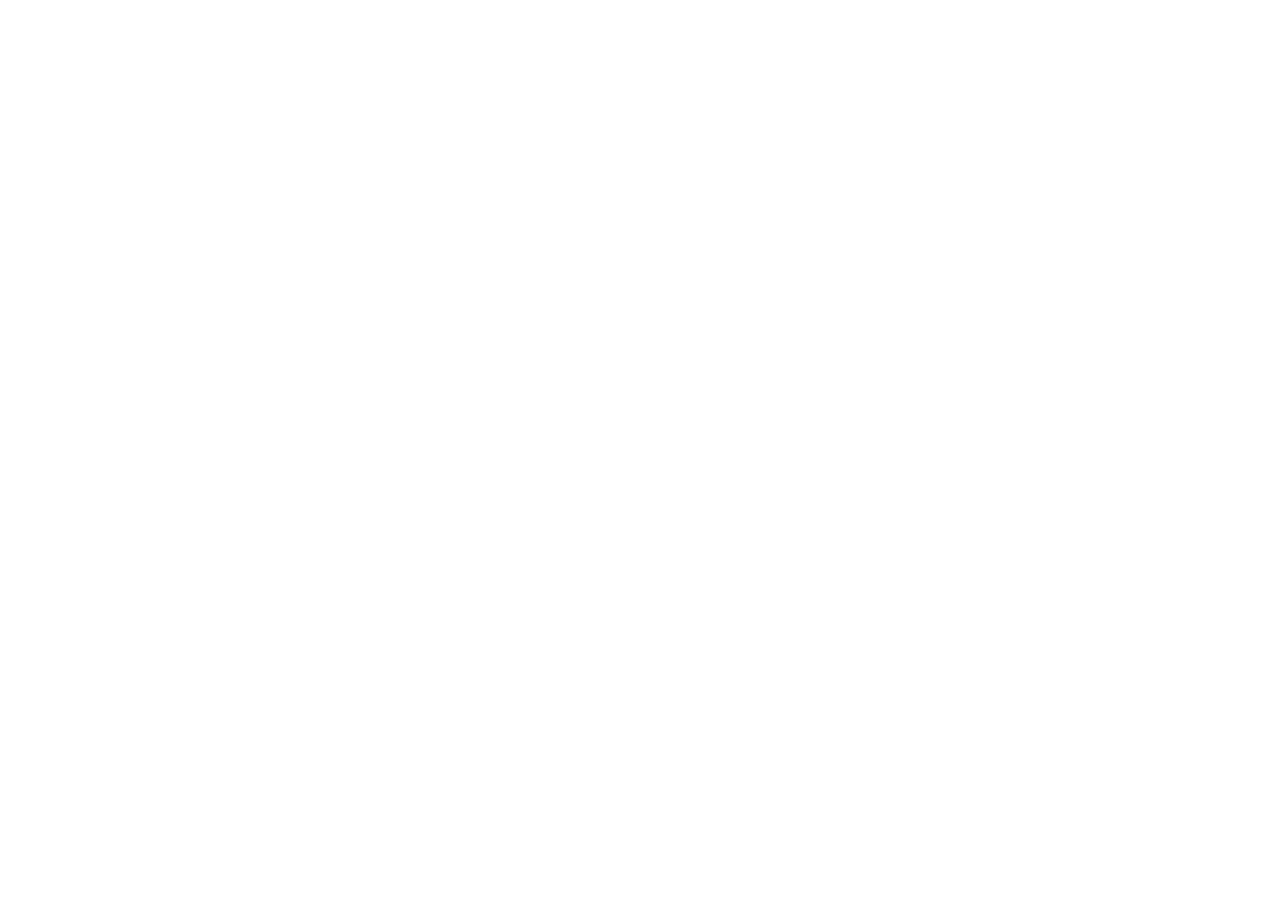
==== Halloweensida/index.html @ 8f3465c9 "Hallowesida first HTML" ====
<!DOCTYPE html>
<html lang="en">
<head>
    <meta charset="UTF-8">
    <meta name="viewport" content="width=device-width, initial-scale=1.0">
    <link rel="stylesheet" href="css/style.css">
    <title>T.F Hallowensida</title>
</head>
<body>
    <div id="countainer">
        <header></header>
        <nav></nav>
        <aside></aside>
        <section id="upper">
            <article></article>
            <figure><img src="" alt=""></figure>
        </section>
        <section id="middel">
            <article></article>
        </section>
        <section id="lower">
            <article id="uppA"></article>
            <article id="downA"></article>
        </section>
        <footer></footer>
    </div>
</body>
</html>
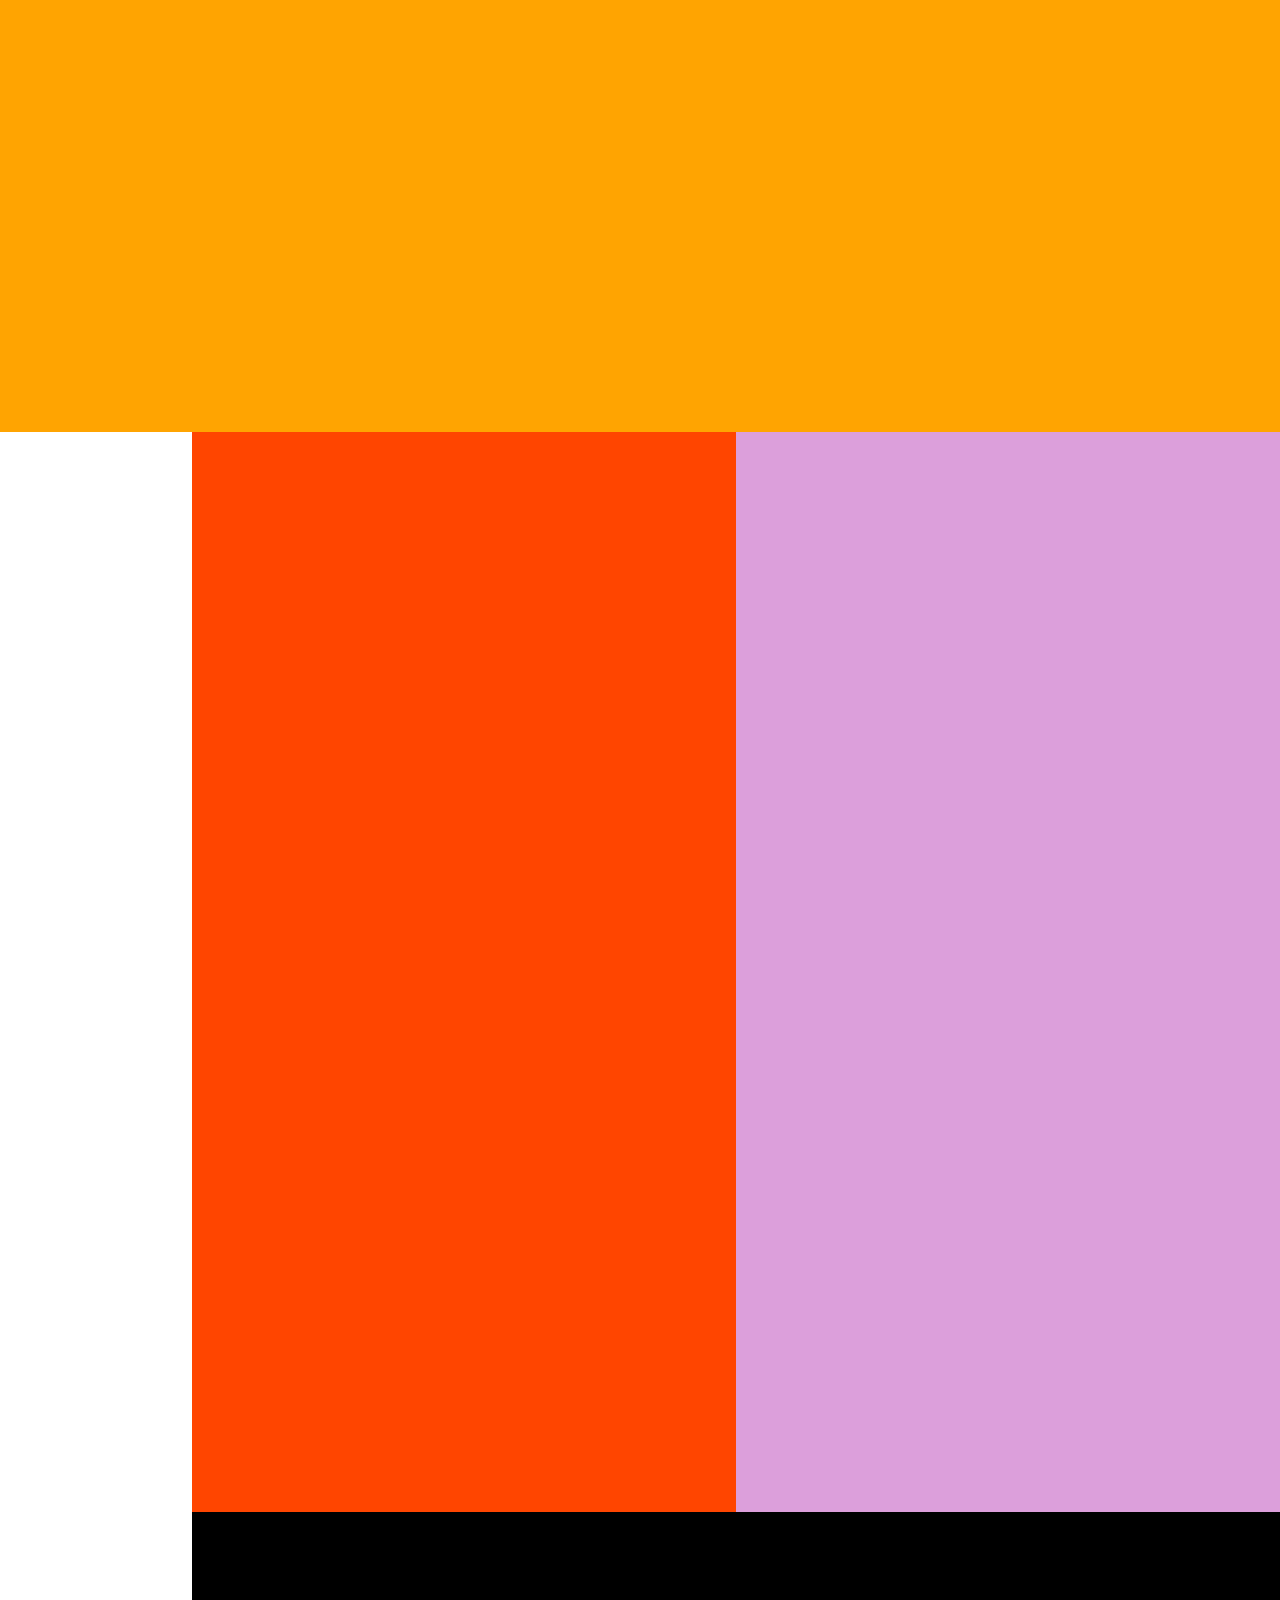
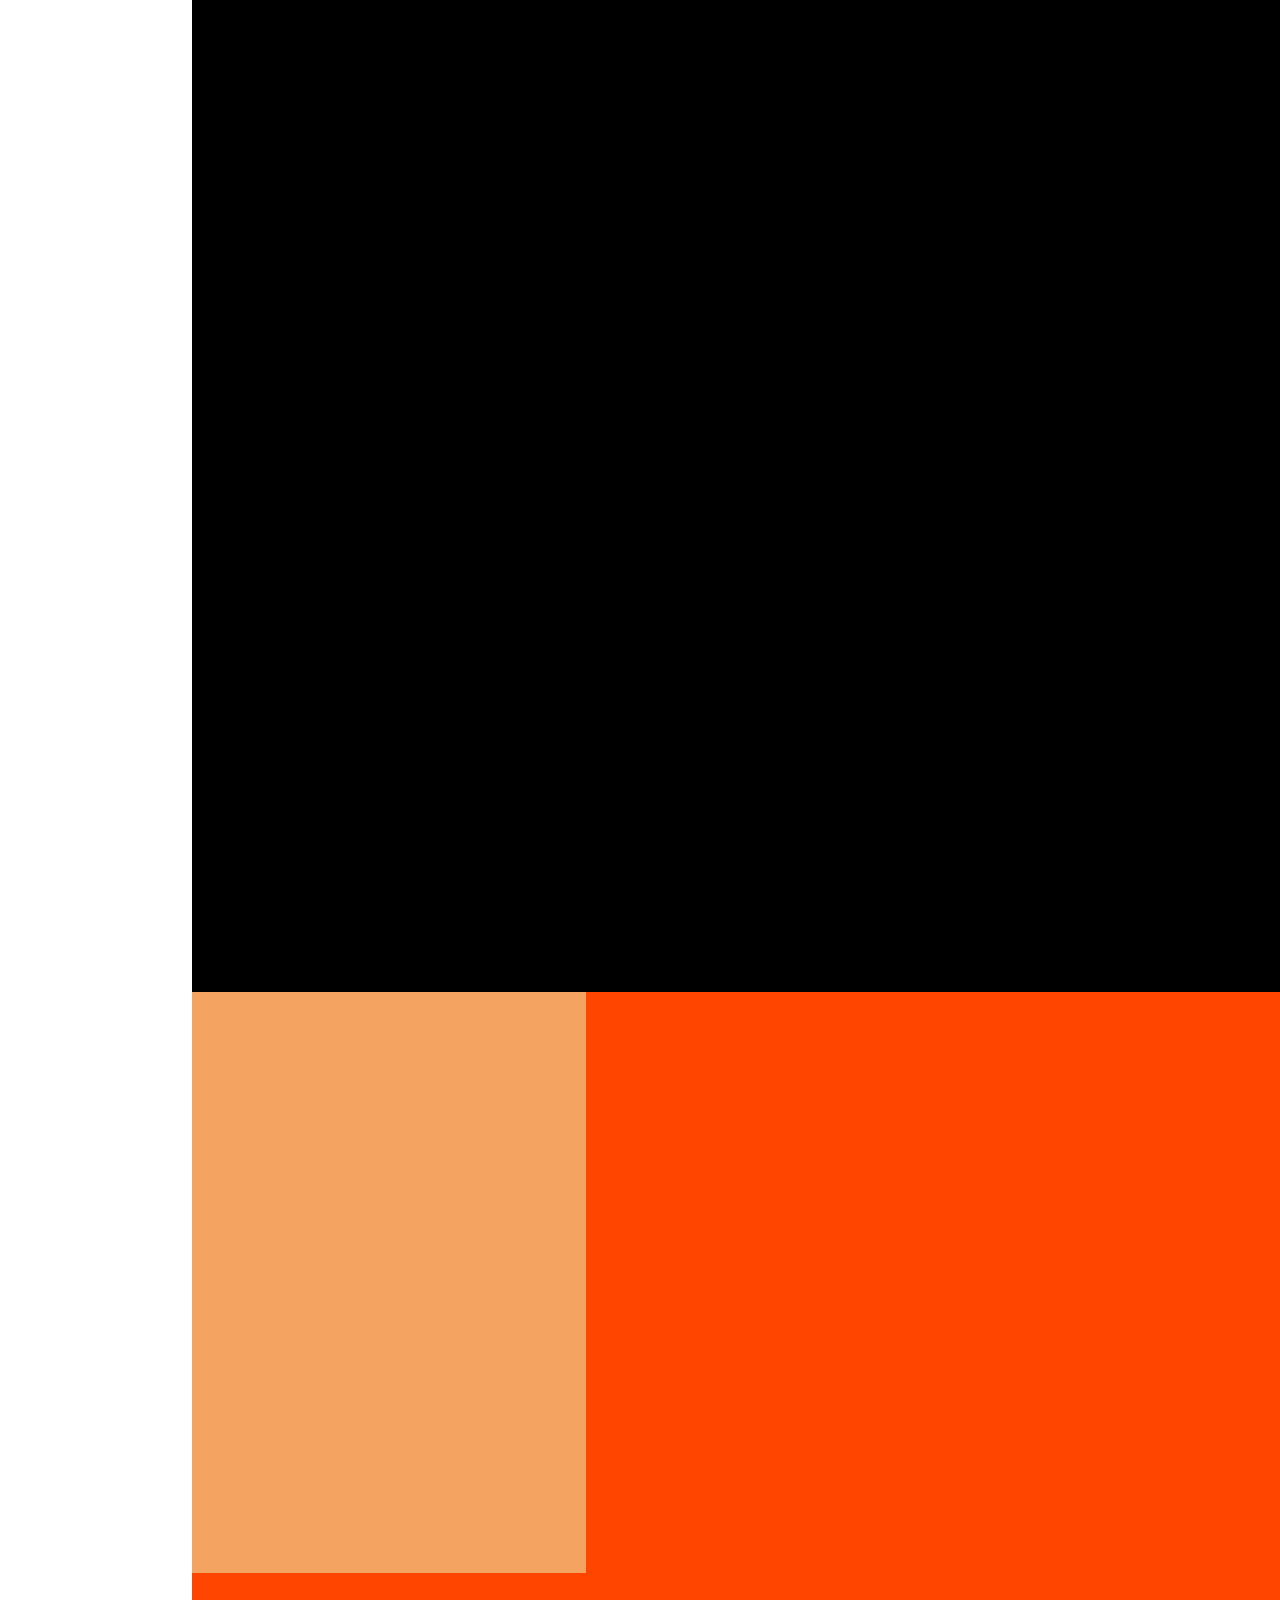
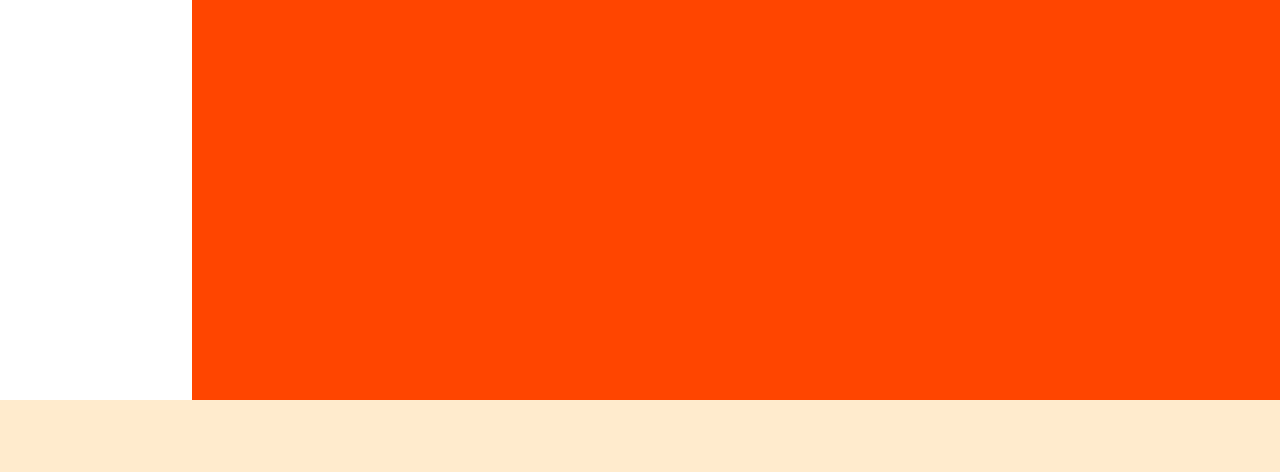
==== commit dcf463dd: "first layaout" ====
--- a/Halloweensida/index.html
+++ b/Halloweensida/index.html
@@ -9,17 +9,24 @@
 <body>
     <div id="countainer">
         <header></header>
-        <nav></nav>
+        <nav>
+            <a href=""></a>
+            <a href=""></a>
+            <a href=""></a>
+        </nav>
         <aside></aside>
         <section id="upper">
-            <article></article>
+            <article id="left"></article>   <!-- added id -->
             <figure><img src="" alt=""></figure>
         </section>
         <section id="middel">
-            <article></article>
+            <article id="big"></article>   <!-- added id -->
         </section>
         <section id="lower">
             <article id="uppA"></article>
+            <section id="vid">
+                <video src=""></video>
+            </section>
             <article id="downA"></article>
         </section>
         <footer></footer>
--- a/Halloweensida/css/style.css
+++ b/Halloweensida/css/style.css
@@ -0,0 +1,80 @@
+*{
+    margin: 0;
+}
+
+#countainer{
+    height: 400vh;
+    display: grid;
+    grid-template-rows: 10% 2% 30% 30% 28% 2%;
+    grid-template-columns: 15% repeat(4, 1fr);
+    grid-template-areas:
+    'he he he he he'
+    'na na na na na'
+    'as s1 s1 s1 s1'
+    'as s2 s2 s2 s2'
+    'as s3 s3 s3 s3'
+    'fo fo fo fo fo'
+    ;
+}
+aside{
+    grid-area: as;
+}
+header{
+    grid-area: he;
+    background-color: orange;
+}
+nav{
+    grid-area: na;
+    background-color: orange;
+}
+section#upper{
+    grid-area: s1;
+    background-color: orangered;
+    display: grid;
+    grid-template-areas: 
+    'arl fig'
+    ;
+}
+    article#left{
+        grid-area: arl;
+    }
+    figure{
+        background-color: plum;
+        grid-area: fig;
+    }
+
+section#middel{
+    grid-area: s2;
+    background-color: black;
+    display: grid;
+    grid-template-areas: 'a';
+}
+    article#big{
+        grid-area: a;
+    }
+
+section#lower{
+    grid-area: s3;
+    background-color: orangered;
+    display: grid;
+    grid-template-areas: 
+    'au sv'
+    'ad ad'
+    ;
+}
+    article#uppA{
+        grid-area: au;
+        background-color: sandybrown;
+    }
+    article#downA{
+        grid-area: ad;
+    }
+    section#vid{
+        grid-area: sv;
+        ;
+    }
+
+footer{
+    grid-area: fo;
+    background-color: blanchedalmond;
+}
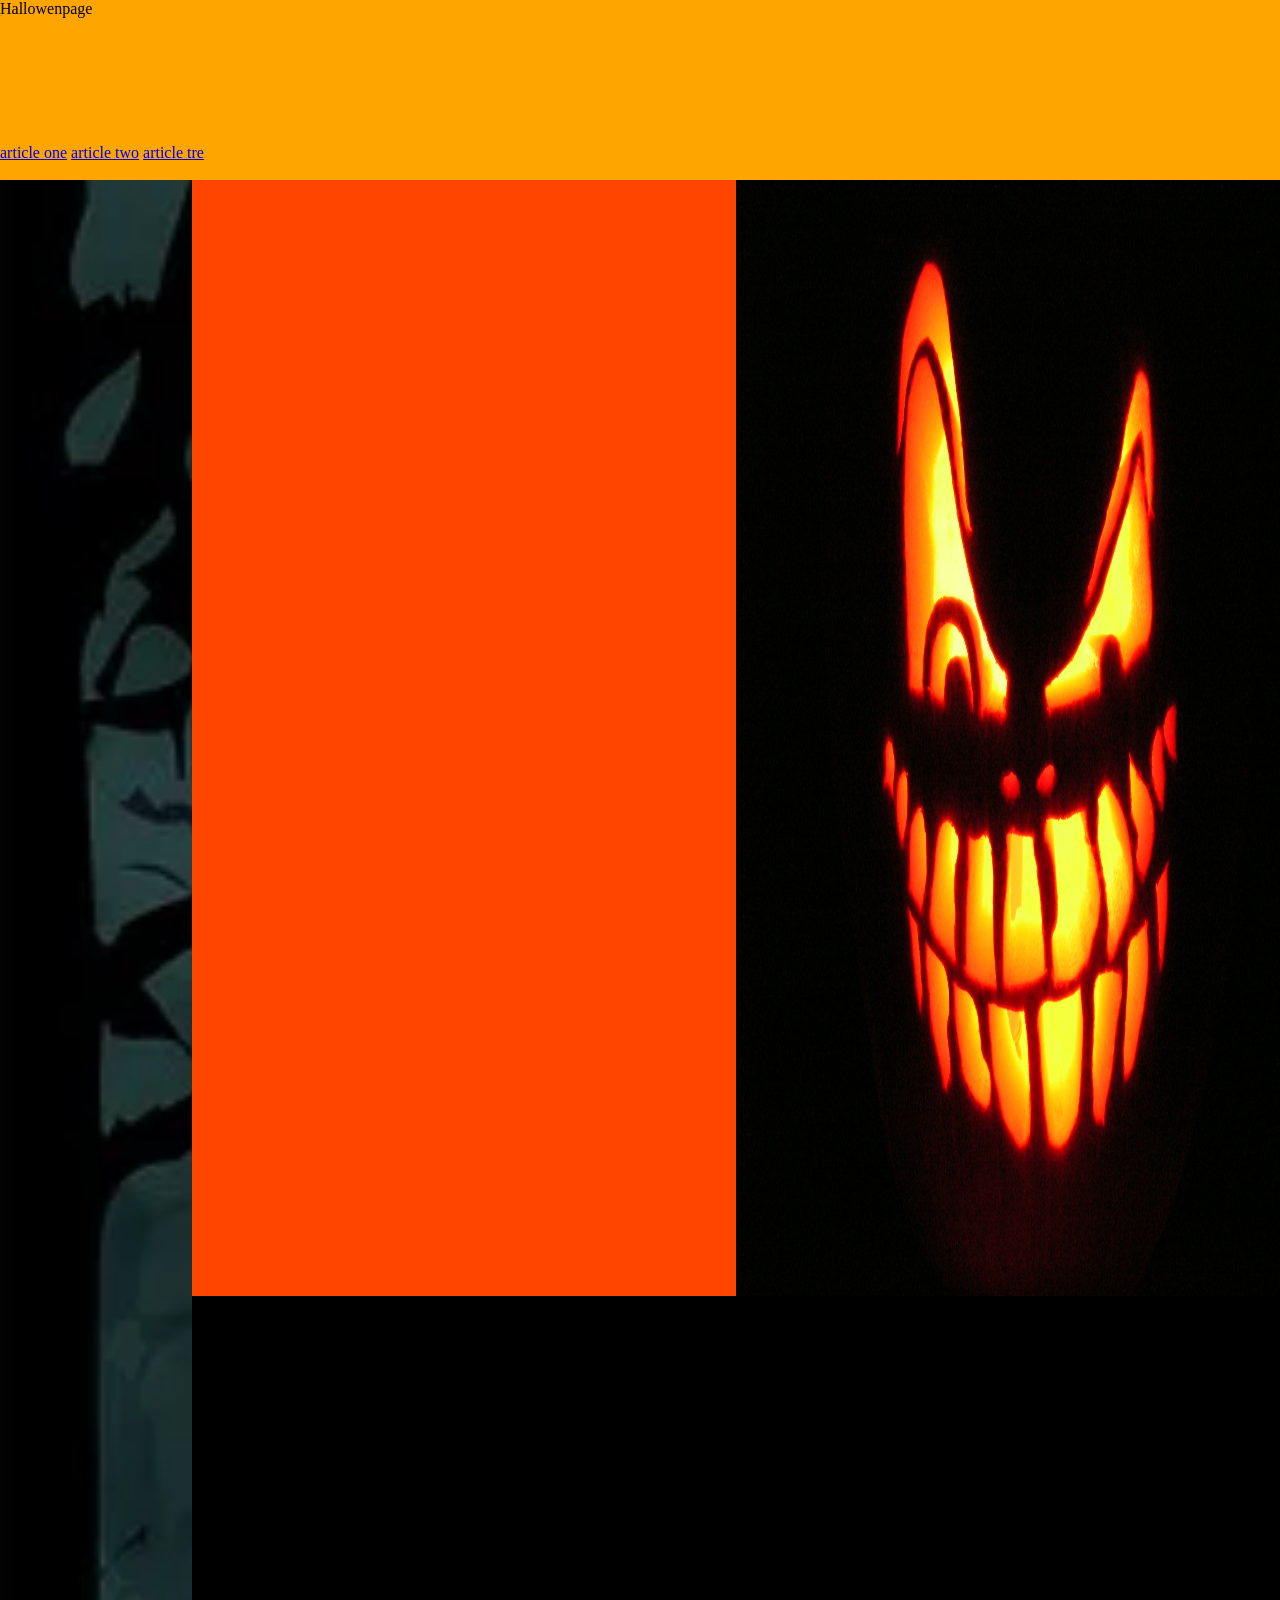
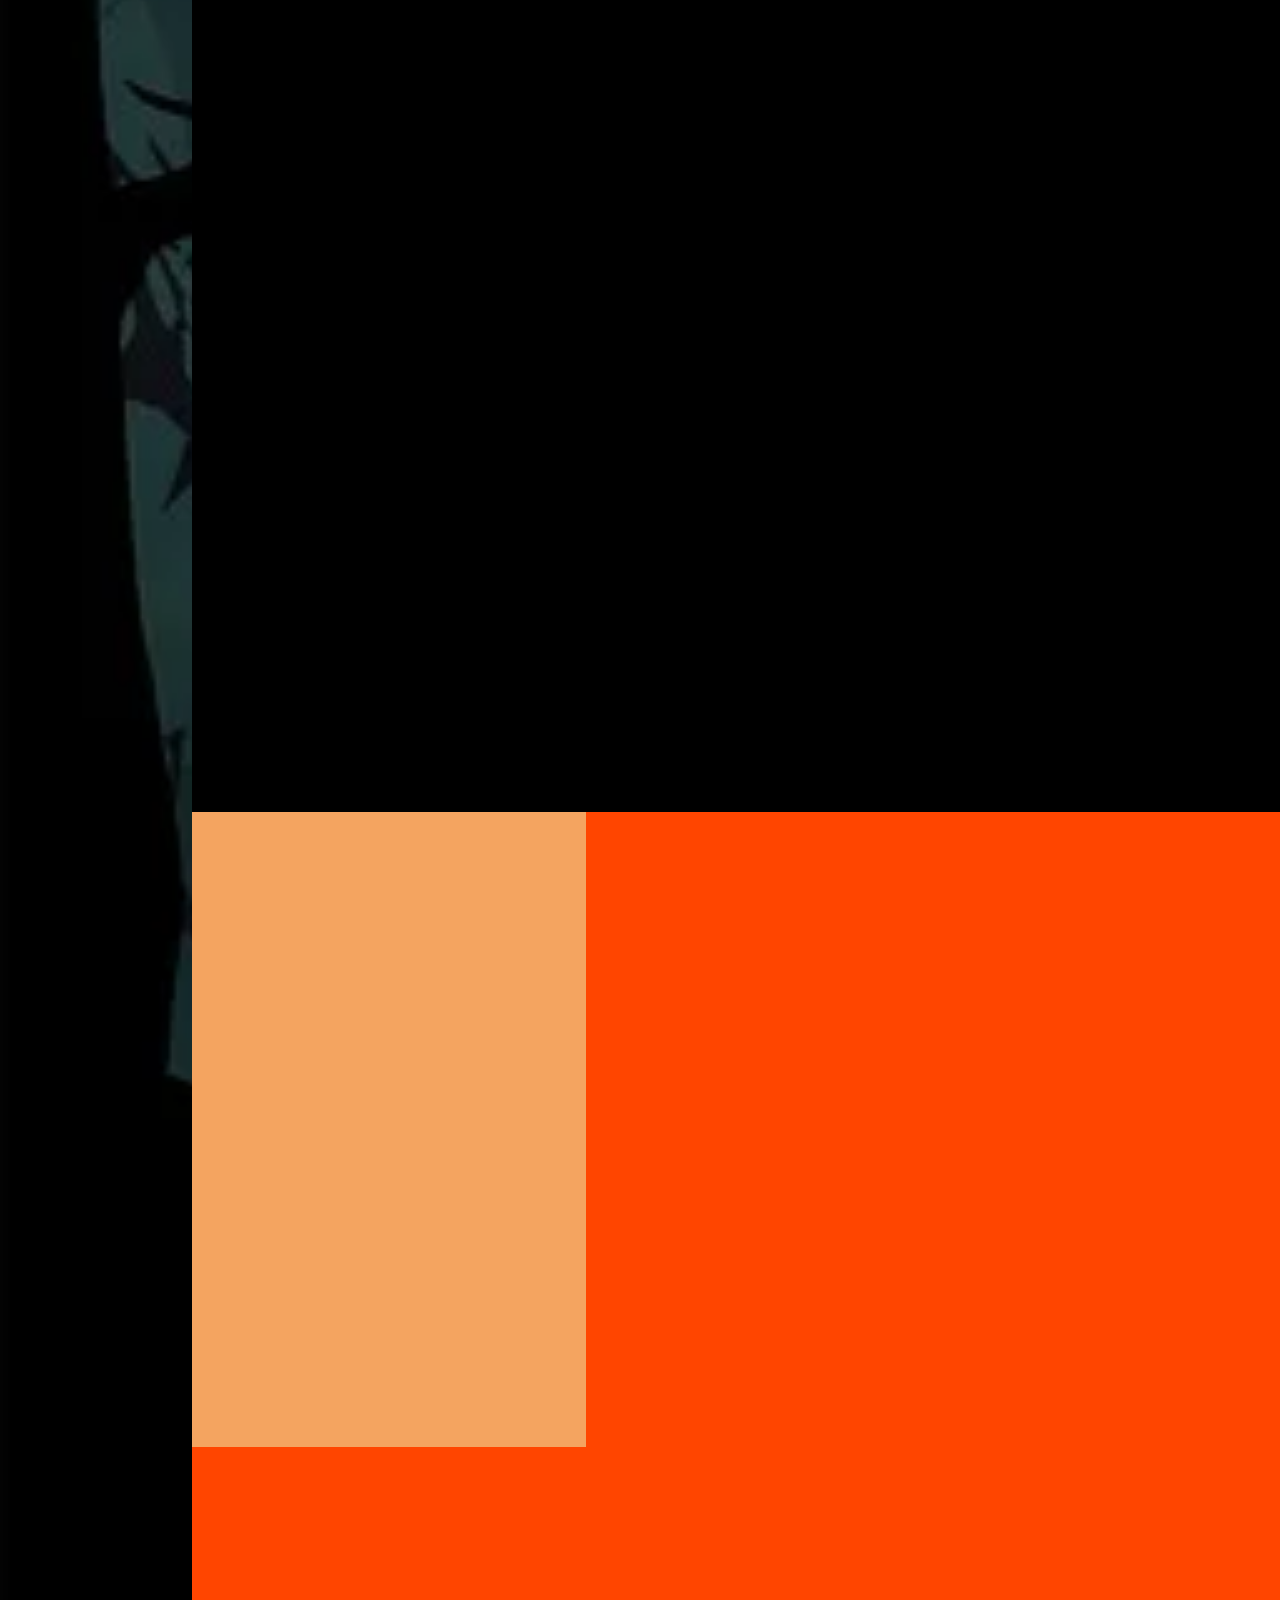
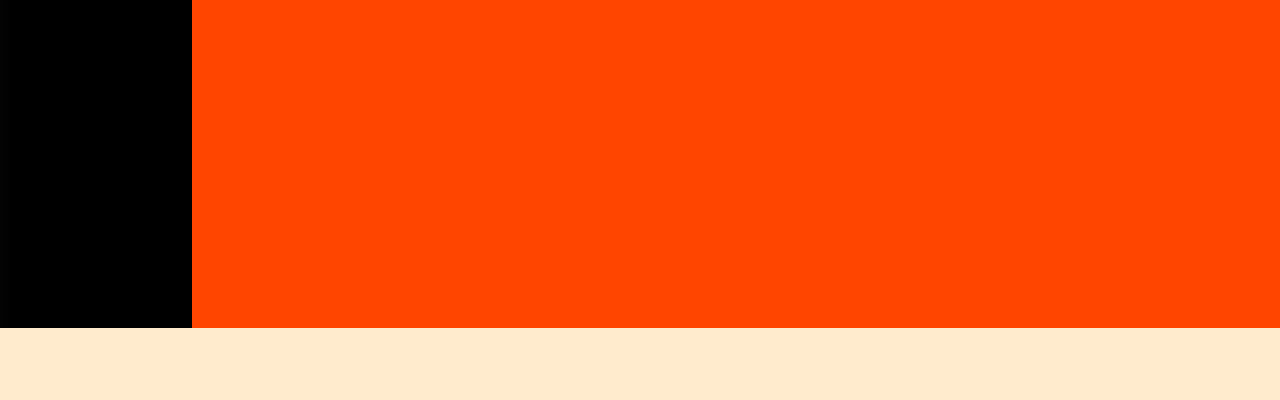
==== commit 99aed0eb: "addded imgs" ====
--- a/Halloweensida/index.html
+++ b/Halloweensida/index.html
@@ -8,16 +8,16 @@
 </head>
 <body>
     <div id="countainer">
-        <header></header>
+        <header>Hallowenpage</header>
         <nav>
-            <a href=""></a>
-            <a href=""></a>
-            <a href=""></a>
+            <a href="#upper">article one</a>
+            <a href="#middel">article two</a>
+            <a href="#lower">article tre</a>
         </nav>
         <aside></aside>
         <section id="upper">
             <article id="left"></article>   <!-- added id -->
-            <figure><img src="" alt=""></figure>
+            <div id="img" ><img src="img/pumpa.jpg" alt="pumpa"></div>
         </section>
         <section id="middel">
             <article id="big"></article>   <!-- added id -->
--- a/Halloweensida/css/style.css
+++ b/Halloweensida/css/style.css
@@ -3,9 +3,11 @@
 }
 
 #countainer{
+    background-image: url(../img/spookynight.png);
+    background-size: cover;
     height: 400vh;
     display: grid;
-    grid-template-rows: 10% 2% 30% 30% 28% 2%;
+    grid-template-rows: 4% 1% 31% 31% 31% 2%;
     grid-template-columns: 15% repeat(4, 1fr);
     grid-template-areas:
     'he he he he he'
@@ -29,6 +31,7 @@
 }
 section#upper{
     grid-area: s1;
+    grid-template-columns: 50% 50%;
     background-color: orangered;
     display: grid;
     grid-template-areas: 
@@ -38,7 +41,7 @@
     article#left{
         grid-area: arl;
     }
-    figure{
+    #img{
         background-color: plum;
         grid-area: fig;
     }
@@ -77,4 +80,9 @@
 footer{
     grid-area: fo;
     background-color: blanchedalmond;
+}
+
+img{
+    width: 100%;
+    height: 100%;
 }
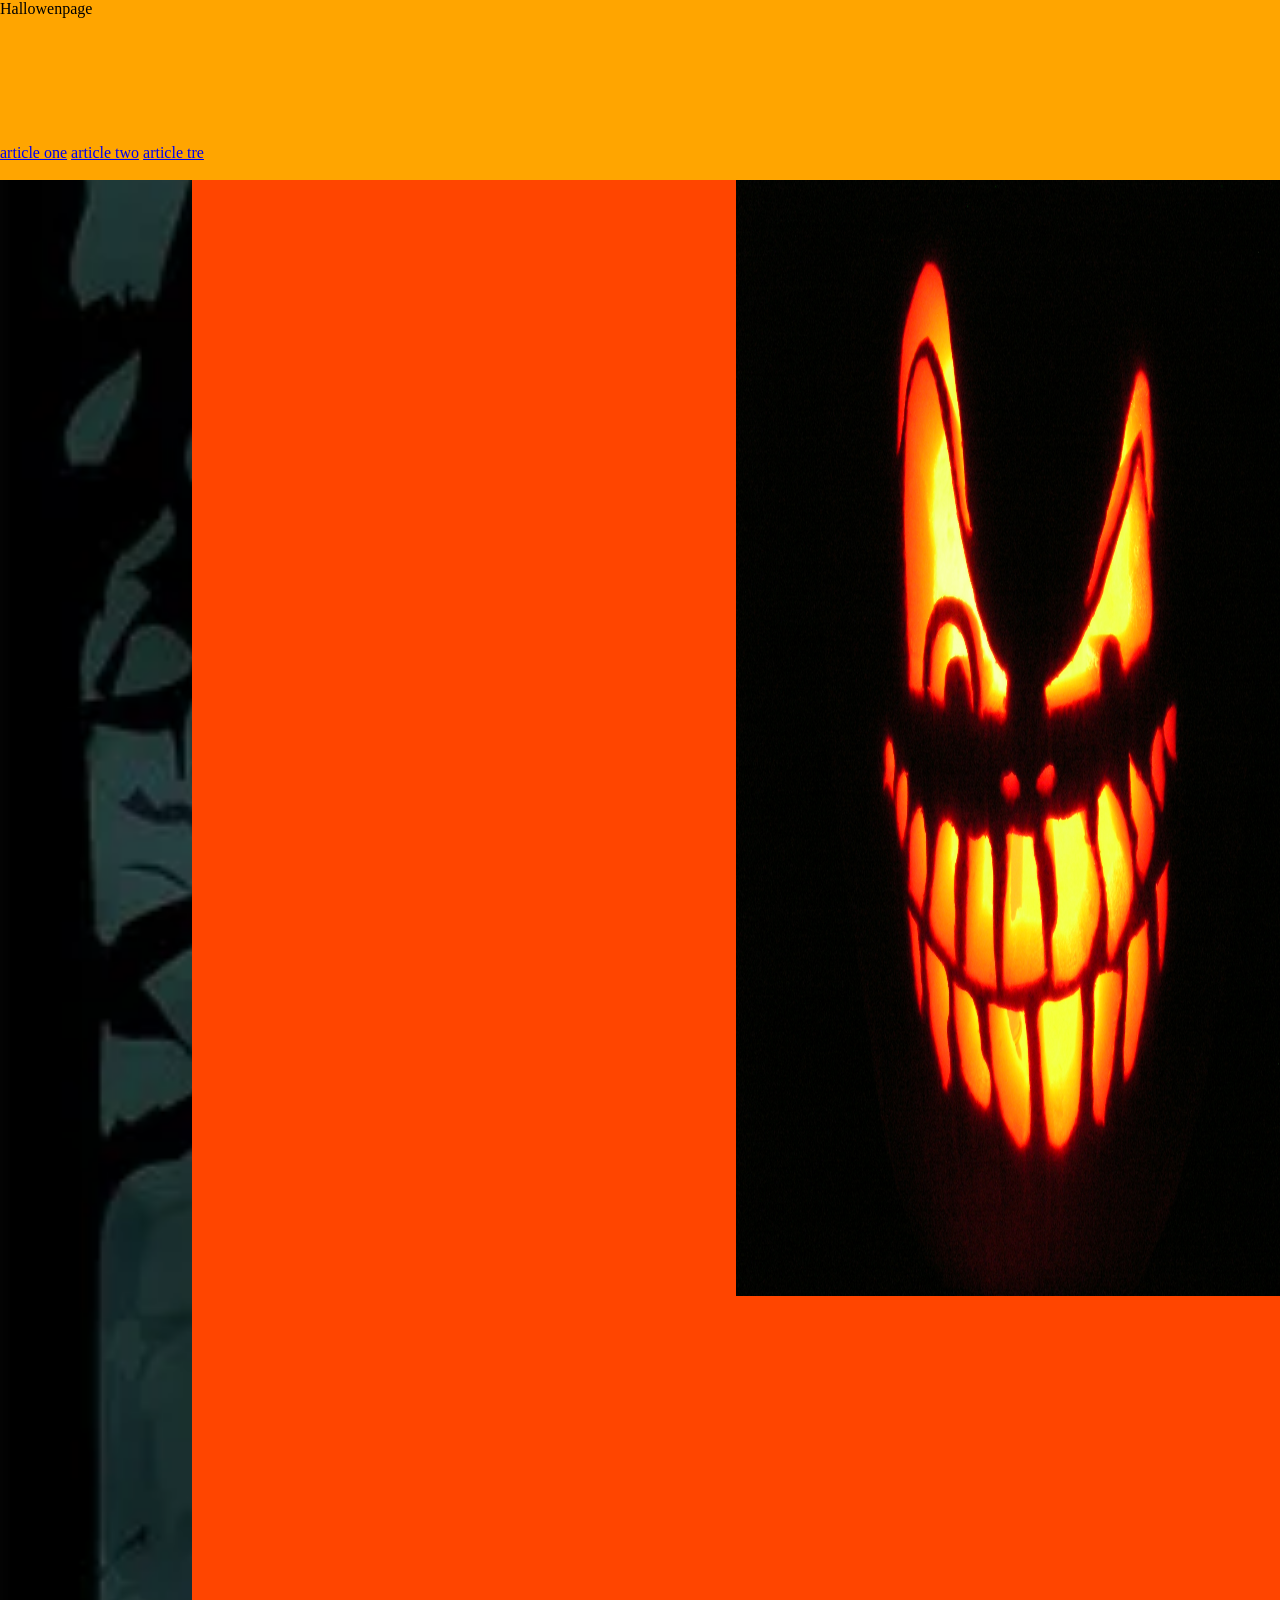
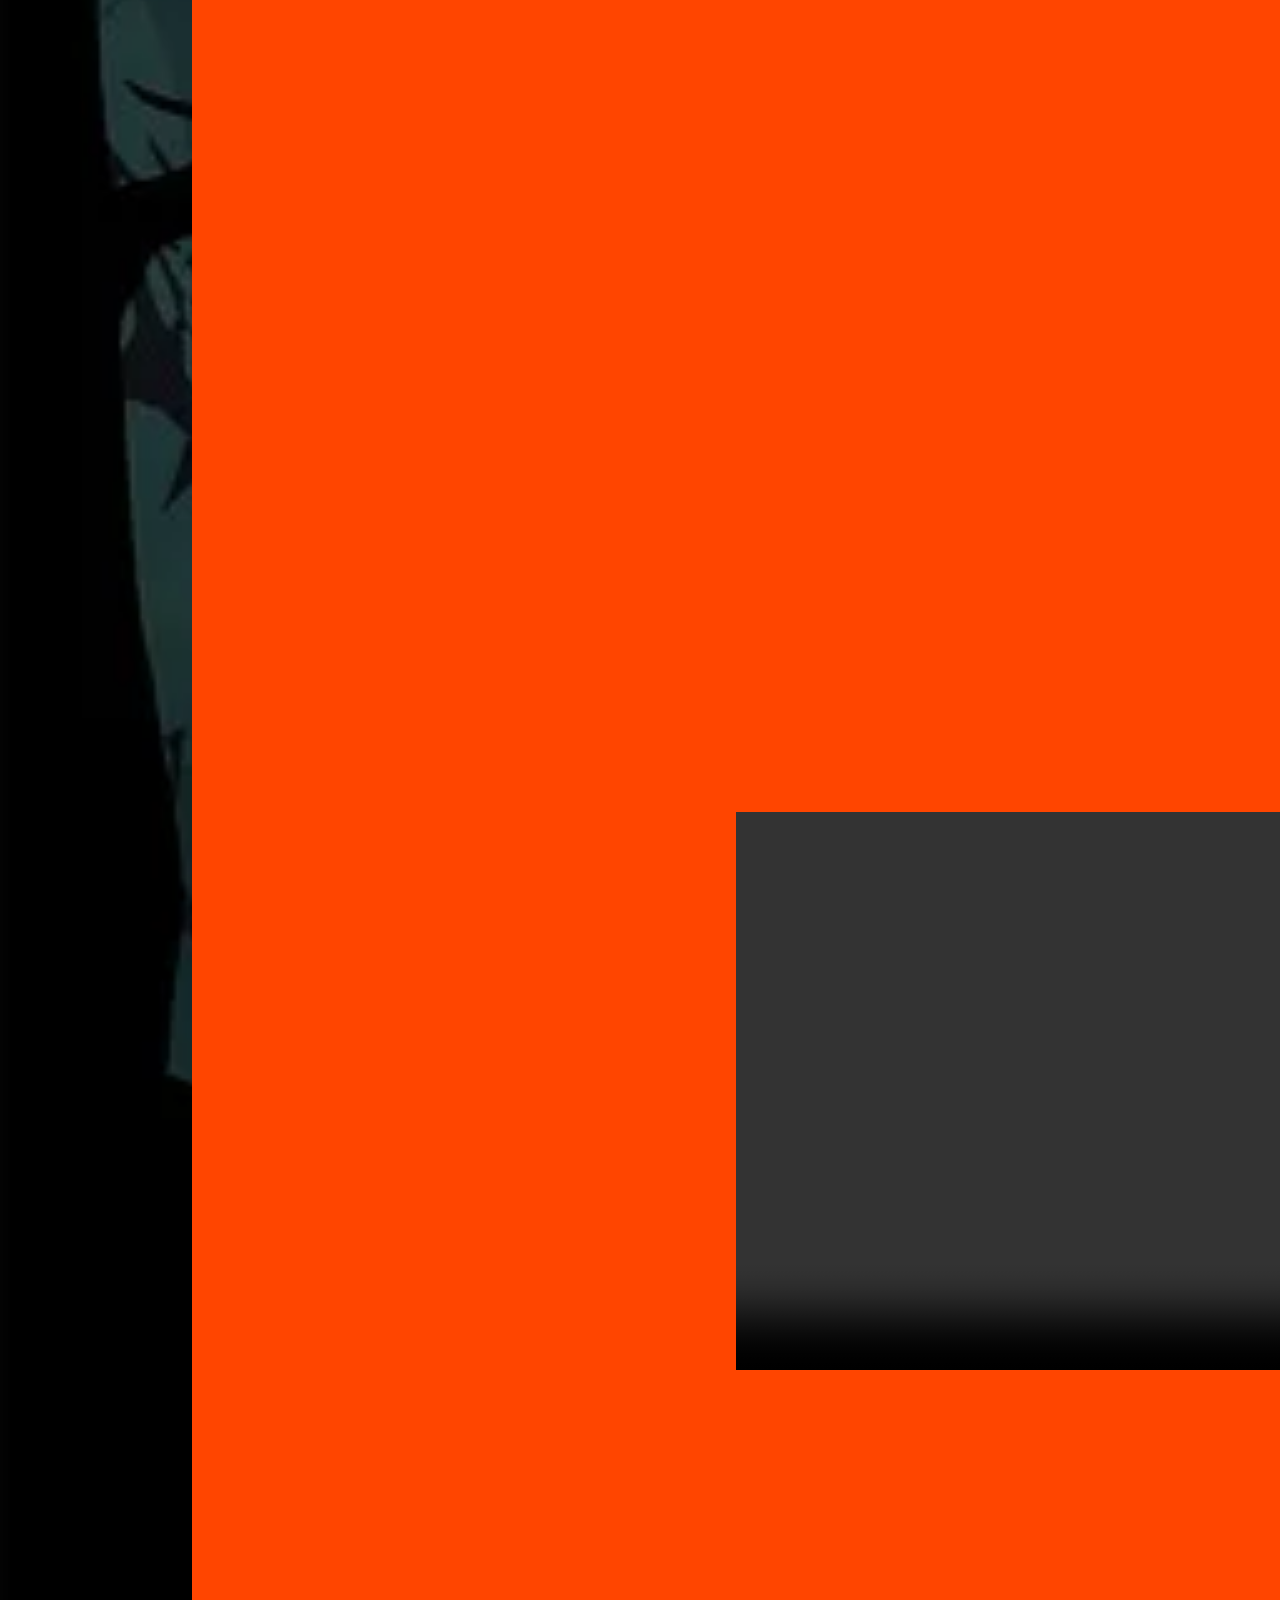
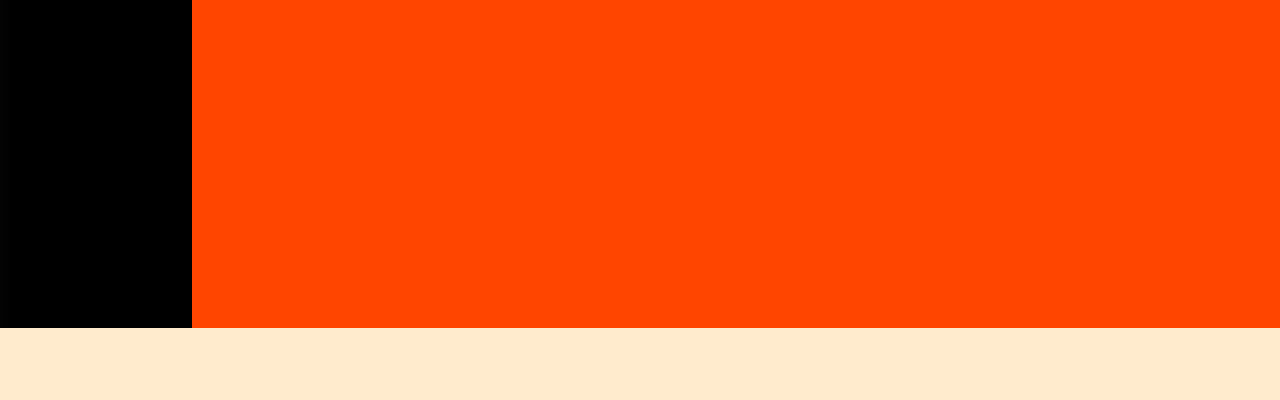
==== commit c43bf1cb: "added vid" ====
--- a/Halloweensida/index.html
+++ b/Halloweensida/index.html
@@ -25,7 +25,7 @@
         <section id="lower">
             <article id="uppA"></article>
             <section id="vid">
-                <video src=""></video>
+                <video src="vid/AronChupa Rave In The Grave Video.mp4" controls="on"  loop="on"></video>
             </section>
             <article id="downA"></article>
         </section>
--- a/Halloweensida/css/style.css
+++ b/Halloweensida/css/style.css
@@ -42,13 +42,12 @@
         grid-area: arl;
     }
     #img{
-        background-color: plum;
         grid-area: fig;
     }
 
 section#middel{
     grid-area: s2;
-    background-color: black;
+    background-color: orangered;
     display: grid;
     grid-template-areas: 'a';
 }
@@ -60,21 +59,28 @@
     grid-area: s3;
     background-color: orangered;
     display: grid;
+    grid-template-columns: 50% 50%;
+    grid-template-rows: 50% 50%;
     grid-template-areas: 
     'au sv'
     'ad ad'
     ;
+    
 }
     article#uppA{
         grid-area: au;
-        background-color: sandybrown;
     }
     article#downA{
         grid-area: ad;
     }
     section#vid{
         grid-area: sv;
-        ;
+        background-color: black;
+
+    }
+    video{
+        height: 100%;
+        width: 100%;
     }
 
 footer{
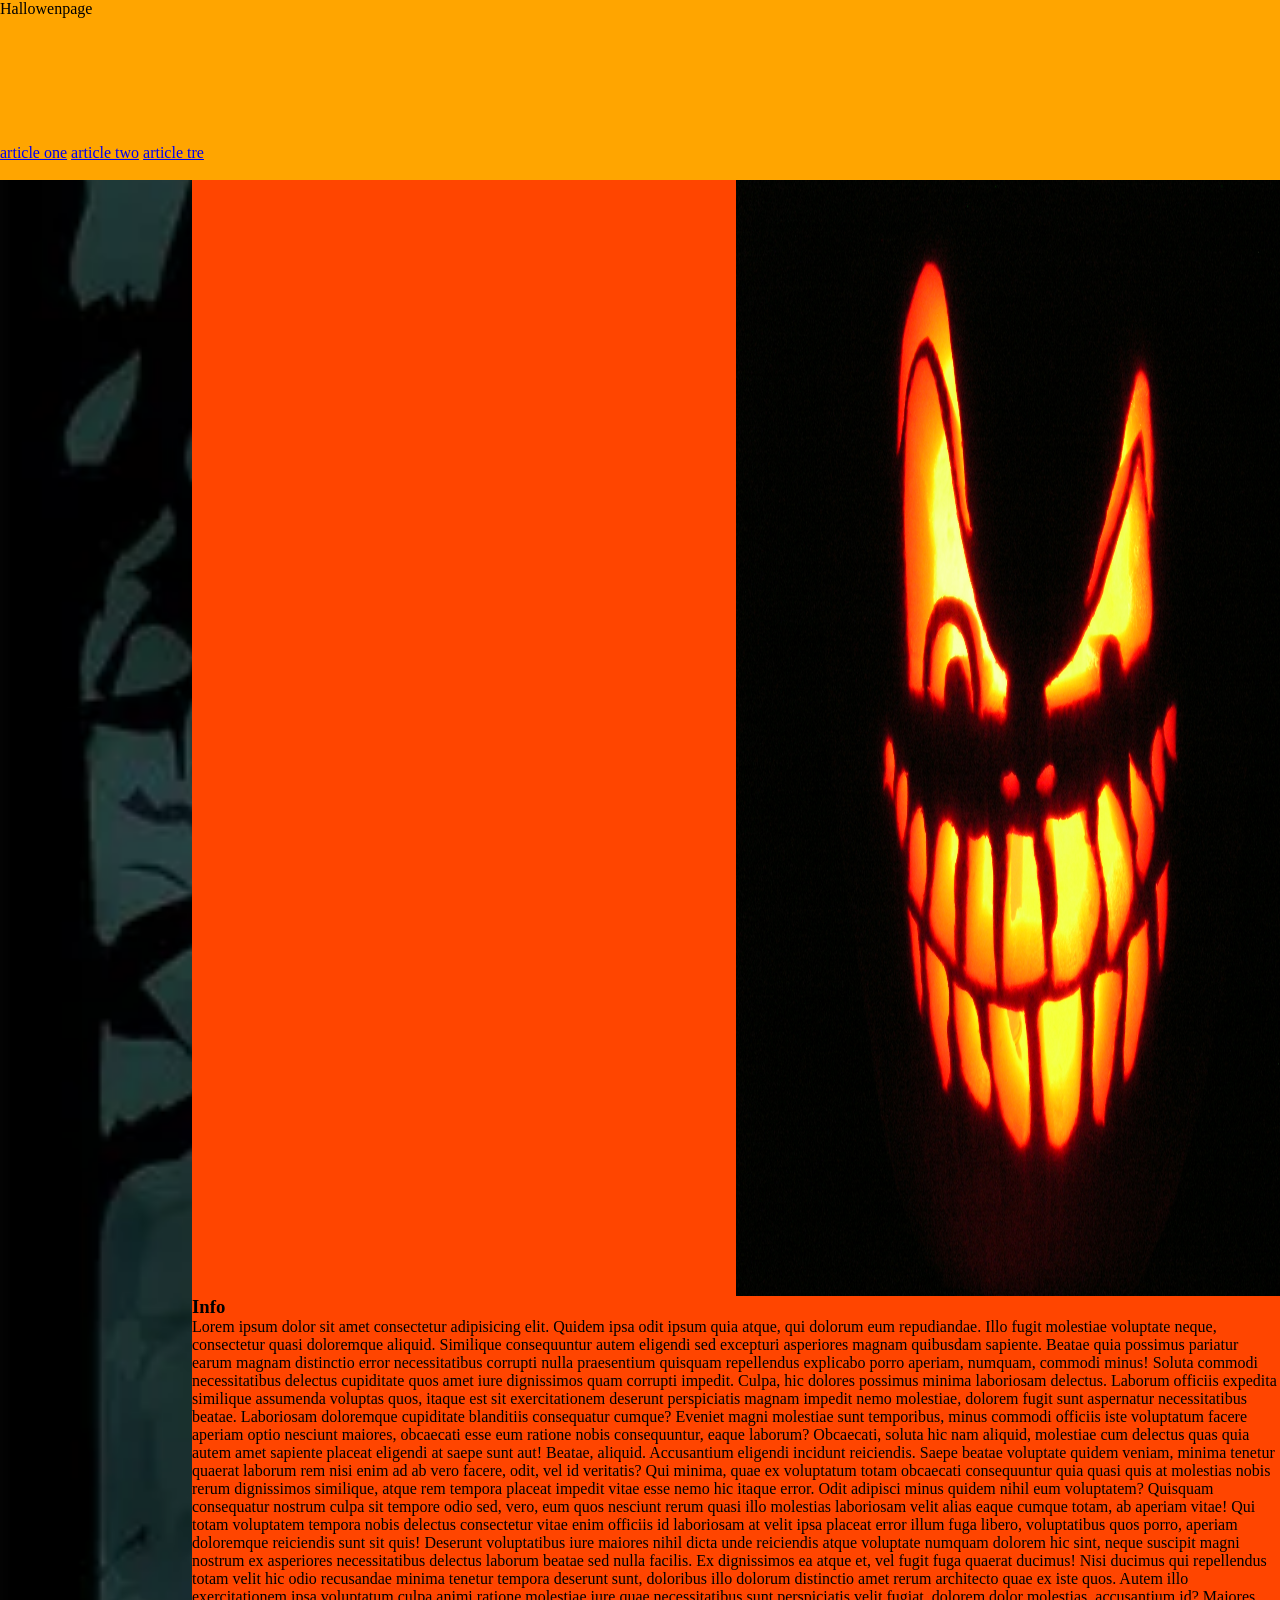
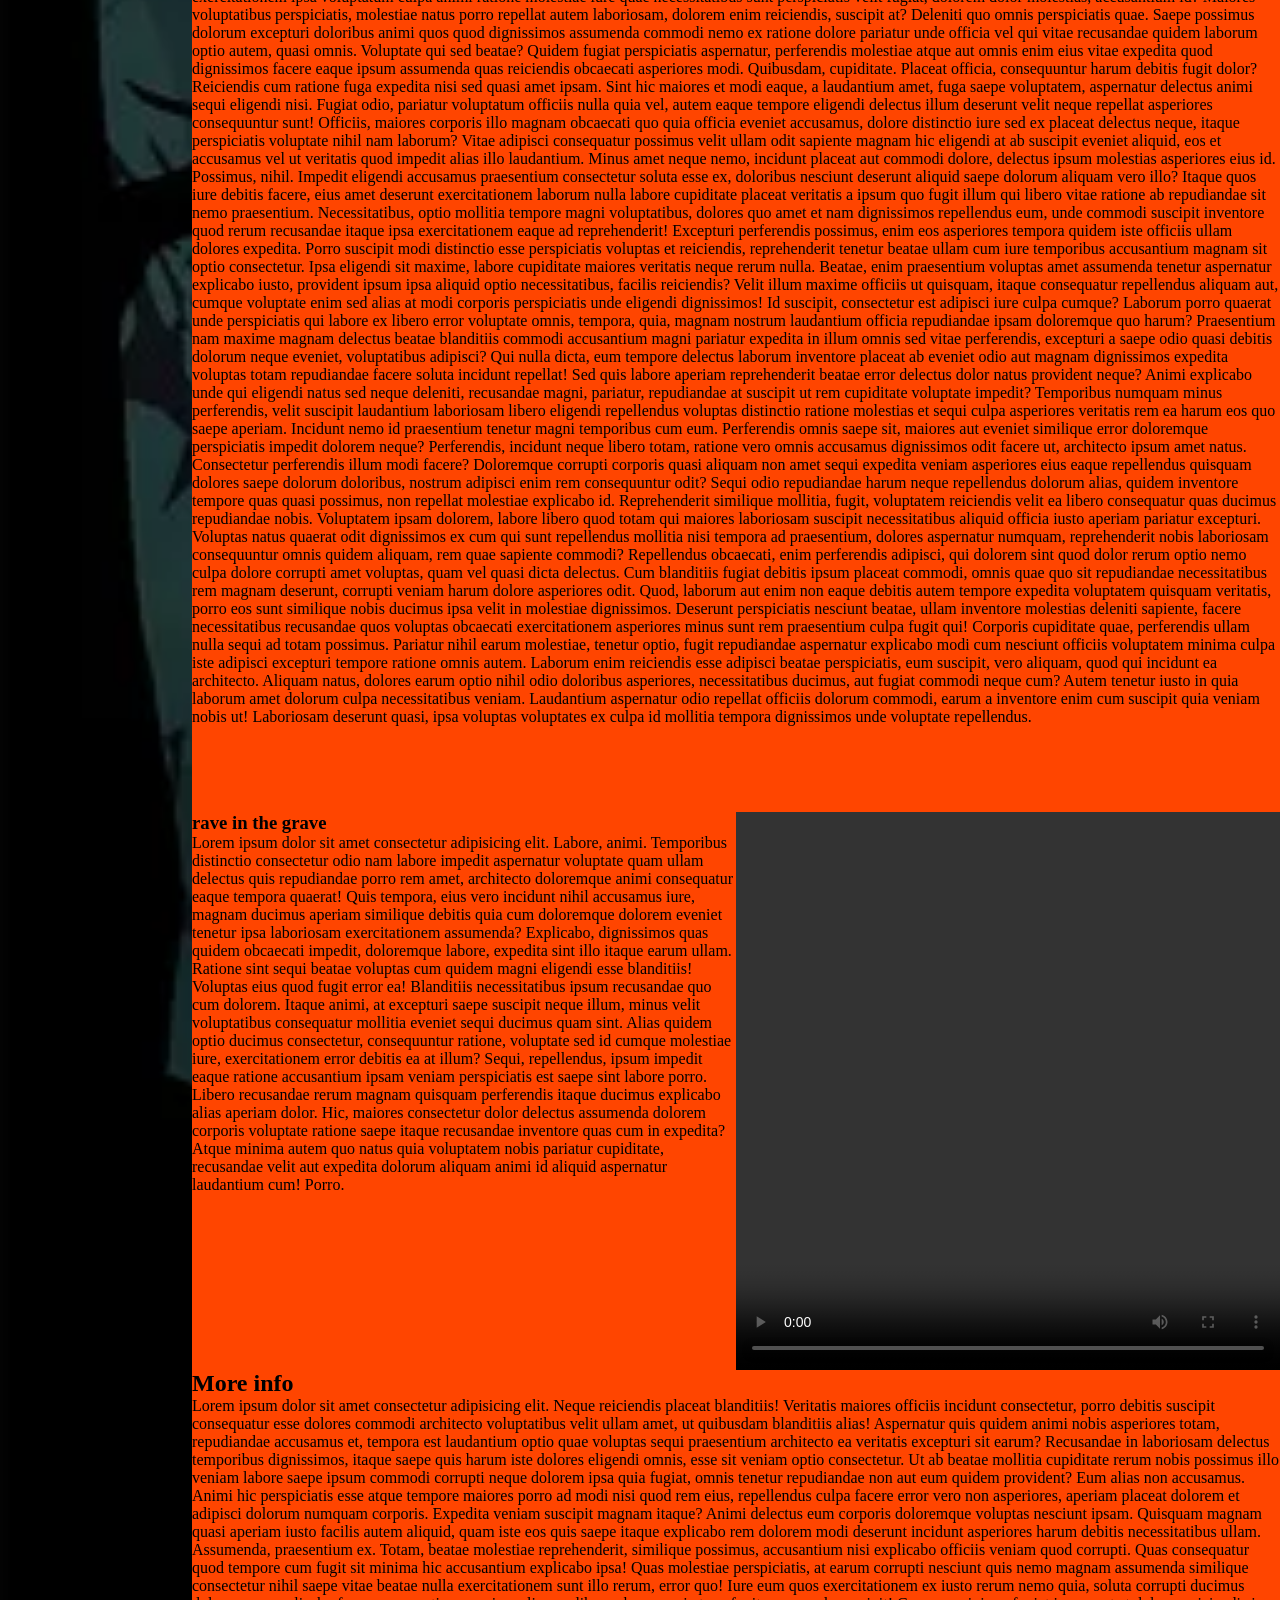
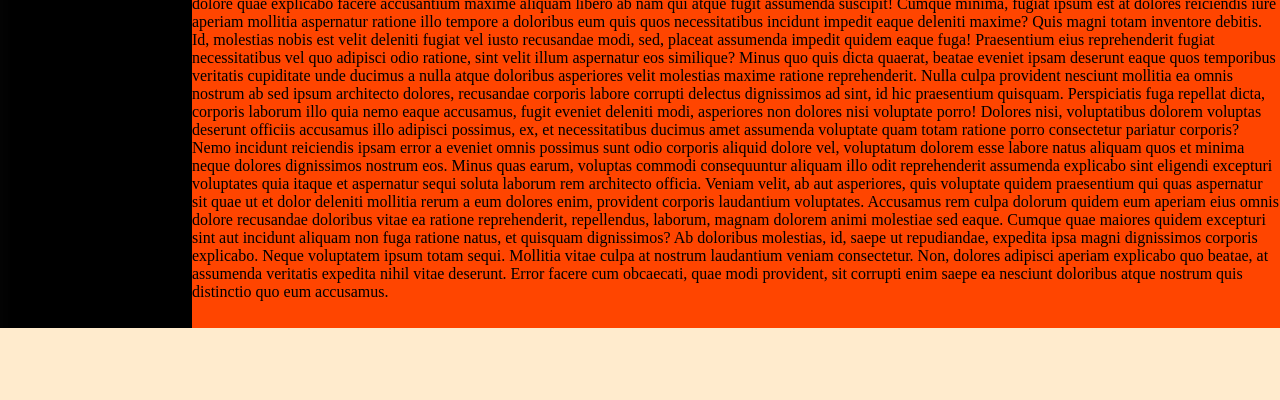
==== commit fa5882e5: "added lorem" ====
--- a/Halloweensida/index.html
+++ b/Halloweensida/index.html
@@ -20,14 +20,16 @@
             <div id="img" ><img src="img/pumpa.jpg" alt="pumpa"></div>
         </section>
         <section id="middel">
-            <article id="big"></article>   <!-- added id -->
+            <article id="big"><h1>Info</h1><p>Lorem ipsum dolor sit amet consectetur adipisicing elit. Quidem ipsa odit ipsum quia atque, qui dolorum eum repudiandae. Illo fugit molestiae voluptate neque, consectetur quasi doloremque aliquid. Similique consequuntur autem eligendi sed excepturi asperiores magnam quibusdam sapiente. Beatae quia possimus pariatur earum magnam distinctio error necessitatibus corrupti nulla praesentium quisquam repellendus explicabo porro aperiam, numquam, commodi minus! Soluta commodi necessitatibus delectus cupiditate quos amet iure dignissimos quam corrupti impedit. Culpa, hic dolores possimus minima laboriosam delectus. Laborum officiis expedita similique assumenda voluptas quos, itaque est sit exercitationem deserunt perspiciatis magnam impedit nemo molestiae, dolorem fugit sunt aspernatur necessitatibus beatae. Laboriosam doloremque cupiditate blanditiis consequatur cumque? Eveniet magni molestiae sunt temporibus, minus commodi officiis iste voluptatum facere aperiam optio nesciunt maiores, obcaecati esse eum ratione nobis consequuntur, eaque laborum? Obcaecati, soluta hic nam aliquid, molestiae cum delectus quas quia autem amet sapiente placeat eligendi at saepe sunt aut! Beatae, aliquid. Accusantium eligendi incidunt reiciendis. Saepe beatae voluptate quidem veniam, minima tenetur quaerat laborum rem nisi enim ad ab vero facere, odit, vel id veritatis? Qui minima, quae ex voluptatum totam obcaecati consequuntur quia quasi quis at molestias nobis rerum dignissimos similique, atque rem tempora placeat impedit vitae esse nemo hic itaque error. Odit adipisci minus quidem nihil eum voluptatem? Quisquam consequatur nostrum culpa sit tempore odio sed, vero, eum quos nesciunt rerum quasi illo molestias laboriosam velit alias eaque cumque totam, ab aperiam vitae! Qui totam voluptatem tempora nobis delectus consectetur vitae enim officiis id laboriosam at velit ipsa placeat error illum fuga libero, voluptatibus quos porro, aperiam doloremque reiciendis sunt sit quis! Deserunt voluptatibus iure maiores nihil dicta unde reiciendis atque voluptate numquam dolorem hic sint, neque suscipit magni nostrum ex asperiores necessitatibus delectus laborum beatae sed nulla facilis. Ex dignissimos ea atque et, vel fugit fuga quaerat ducimus! Nisi ducimus qui repellendus totam velit hic odio recusandae minima tenetur tempora deserunt sunt, doloribus illo dolorum distinctio amet rerum architecto quae ex iste quos. Autem illo exercitationem ipsa voluptatum culpa animi ratione molestiae iure quae necessitatibus sunt perspiciatis velit fugiat, dolorem dolor molestias, accusantium id? Maiores voluptatibus perspiciatis, molestiae natus porro repellat autem laboriosam, dolorem enim reiciendis, suscipit at? Deleniti quo omnis perspiciatis quae. Saepe possimus dolorum excepturi doloribus animi quos quod dignissimos assumenda commodi nemo ex ratione dolore pariatur unde officia vel qui vitae recusandae quidem laborum optio autem, quasi omnis. Voluptate qui sed beatae? Quidem fugiat perspiciatis aspernatur, perferendis molestiae atque aut omnis enim eius vitae expedita quod dignissimos facere eaque ipsum assumenda quas reiciendis obcaecati asperiores modi. Quibusdam, cupiditate. Placeat officia, consequuntur harum debitis fugit dolor? Reiciendis cum ratione fuga expedita nisi sed quasi amet ipsam. Sint hic maiores et modi eaque, a laudantium amet, fuga saepe voluptatem, aspernatur delectus animi sequi eligendi nisi. Fugiat odio, pariatur voluptatum officiis nulla quia vel, autem eaque tempore eligendi delectus illum deserunt velit neque repellat asperiores consequuntur sunt! Officiis, maiores corporis illo magnam obcaecati quo quia officia eveniet accusamus, dolore distinctio iure sed ex placeat delectus neque, itaque perspiciatis voluptate nihil nam laborum? Vitae adipisci consequatur possimus velit ullam odit sapiente magnam hic eligendi at ab suscipit eveniet aliquid, eos et accusamus vel ut veritatis quod impedit alias illo laudantium. Minus amet neque nemo, incidunt placeat aut commodi dolore, delectus ipsum molestias asperiores eius id. Possimus, nihil. Impedit eligendi accusamus praesentium consectetur soluta esse ex, doloribus nesciunt deserunt aliquid saepe dolorum aliquam vero illo? Itaque quos iure debitis facere, eius amet deserunt exercitationem laborum nulla labore cupiditate placeat veritatis a ipsum quo fugit illum qui libero vitae ratione ab repudiandae sit nemo praesentium. Necessitatibus, optio mollitia tempore magni voluptatibus, dolores quo amet et nam dignissimos repellendus eum, unde commodi suscipit inventore quod rerum recusandae itaque ipsa exercitationem eaque ad reprehenderit! Excepturi perferendis possimus, enim eos asperiores tempora quidem iste officiis ullam dolores expedita. Porro suscipit modi distinctio esse perspiciatis voluptas et reiciendis, reprehenderit tenetur beatae ullam cum iure temporibus accusantium magnam sit optio consectetur. Ipsa eligendi sit maxime, labore cupiditate maiores veritatis neque rerum nulla. Beatae, enim praesentium voluptas amet assumenda tenetur aspernatur explicabo iusto, provident ipsum ipsa aliquid optio necessitatibus, facilis reiciendis? Velit illum maxime officiis ut quisquam, itaque consequatur repellendus aliquam aut, cumque voluptate enim sed alias at modi corporis perspiciatis unde eligendi dignissimos! Id suscipit, consectetur est adipisci iure culpa cumque? Laborum porro quaerat unde perspiciatis qui labore ex libero error voluptate omnis, tempora, quia, magnam nostrum laudantium officia repudiandae ipsam doloremque quo harum? Praesentium nam maxime magnam delectus beatae blanditiis commodi accusantium magni pariatur expedita in illum omnis sed vitae perferendis, excepturi a saepe odio quasi debitis dolorum neque eveniet, voluptatibus adipisci? Qui nulla dicta, eum tempore delectus laborum inventore placeat ab eveniet odio aut magnam dignissimos expedita voluptas totam repudiandae facere soluta incidunt repellat! Sed quis labore aperiam reprehenderit beatae error delectus dolor natus provident neque? Animi explicabo unde qui eligendi natus sed neque deleniti, recusandae magni, pariatur, repudiandae at suscipit ut rem cupiditate voluptate impedit? Temporibus numquam minus perferendis, velit suscipit laudantium laboriosam libero eligendi repellendus voluptas distinctio ratione molestias et sequi culpa asperiores veritatis rem ea harum eos quo saepe aperiam. Incidunt nemo id praesentium tenetur magni temporibus cum eum. Perferendis omnis saepe sit, maiores aut eveniet similique error doloremque perspiciatis impedit dolorem neque? Perferendis, incidunt neque libero totam, ratione vero omnis accusamus dignissimos odit facere ut, architecto ipsum amet natus. Consectetur perferendis illum modi facere? Doloremque corrupti corporis quasi aliquam non amet sequi expedita veniam asperiores eius eaque repellendus quisquam dolores saepe dolorum doloribus, nostrum adipisci enim rem consequuntur odit? Sequi odio repudiandae harum neque repellendus dolorum alias, quidem inventore tempore quas quasi possimus, non repellat molestiae explicabo id. Reprehenderit similique mollitia, fugit, voluptatem reiciendis velit ea libero consequatur quas ducimus repudiandae nobis. Voluptatem ipsam dolorem, labore libero quod totam qui maiores laboriosam suscipit necessitatibus aliquid officia iusto aperiam pariatur excepturi. Voluptas natus quaerat odit dignissimos ex cum qui sunt repellendus mollitia nisi tempora ad praesentium, dolores aspernatur numquam, reprehenderit nobis laboriosam consequuntur omnis quidem aliquam, rem quae sapiente commodi? Repellendus obcaecati, enim perferendis adipisci, qui dolorem sint quod dolor rerum optio nemo culpa dolore corrupti amet voluptas, quam vel quasi dicta delectus. Cum blanditiis fugiat debitis ipsum placeat commodi, omnis quae quo sit repudiandae necessitatibus rem magnam deserunt, corrupti veniam harum dolore asperiores odit. Quod, laborum aut enim non eaque debitis autem tempore expedita voluptatem quisquam veritatis, porro eos sunt similique nobis ducimus ipsa velit in molestiae dignissimos. Deserunt perspiciatis nesciunt beatae, ullam inventore molestias deleniti sapiente, facere necessitatibus recusandae quos voluptas obcaecati exercitationem asperiores minus sunt rem praesentium culpa fugit qui! Corporis cupiditate quae, perferendis ullam nulla sequi ad totam possimus. Pariatur nihil earum molestiae, tenetur optio, fugit repudiandae aspernatur explicabo modi cum nesciunt officiis voluptatem minima culpa iste adipisci excepturi tempore ratione omnis autem. Laborum enim reiciendis esse adipisci beatae perspiciatis, eum suscipit, vero aliquam, quod qui incidunt ea architecto. Aliquam natus, dolores earum optio nihil odio doloribus asperiores, necessitatibus ducimus, aut fugiat commodi neque cum? Autem tenetur iusto in quia laborum amet dolorum culpa necessitatibus veniam. Laudantium aspernatur odio repellat officiis dolorum commodi, earum a inventore enim cum suscipit quia veniam nobis ut! Laboriosam deserunt quasi, ipsa voluptas voluptates ex culpa id mollitia tempora dignissimos unde voluptate repellendus.</p></article>   <!-- added id -->
         </section>
         <section id="lower">
-            <article id="uppA"></article>
+            <article id="uppA"><h1>rave in the grave</h1><p>Lorem ipsum dolor sit amet consectetur adipisicing elit. Labore, animi. Temporibus distinctio consectetur odio nam labore impedit aspernatur voluptate quam ullam delectus quis repudiandae porro rem amet, architecto doloremque animi consequatur eaque tempora quaerat! Quis tempora, eius vero incidunt nihil accusamus iure, magnam ducimus aperiam similique debitis quia cum doloremque dolorem eveniet tenetur ipsa laboriosam exercitationem assumenda? Explicabo, dignissimos quas quidem obcaecati impedit, doloremque labore, expedita sint illo itaque earum ullam. Ratione sint sequi beatae voluptas cum quidem magni eligendi esse blanditiis! Voluptas eius quod fugit error ea! Blanditiis necessitatibus ipsum recusandae quo cum dolorem. Itaque animi, at excepturi saepe suscipit neque illum, minus velit voluptatibus consequatur mollitia eveniet sequi ducimus quam sint. Alias quidem optio ducimus consectetur, consequuntur ratione, voluptate sed id cumque molestiae iure, exercitationem error debitis ea at illum? Sequi, repellendus, ipsum impedit eaque ratione accusantium ipsam veniam perspiciatis est saepe sint labore porro. Libero recusandae rerum magnam quisquam perferendis itaque ducimus explicabo alias aperiam dolor. Hic, maiores consectetur dolor delectus assumenda dolorem corporis voluptate ratione saepe itaque recusandae inventore quas cum in expedita? Atque minima autem quo natus quia voluptatem nobis pariatur cupiditate, recusandae velit aut expedita dolorum aliquam animi id aliquid aspernatur laudantium cum! Porro.</p></article>
             <section id="vid">
                 <video src="vid/AronChupa Rave In The Grave Video.mp4" controls="on"  loop="on"></video>
             </section>
-            <article id="downA"></article>
+            <article id="downA"><h2>More info</h2><p>Lorem ipsum dolor sit amet consectetur adipisicing elit. Neque reiciendis placeat blanditiis! Veritatis maiores officiis incidunt consectetur, porro debitis suscipit consequatur esse dolores commodi architecto voluptatibus velit ullam amet, ut quibusdam blanditiis alias! Aspernatur quis quidem animi nobis asperiores totam, repudiandae accusamus et, tempora est laudantium optio quae voluptas sequi praesentium architecto ea veritatis excepturi sit earum? Recusandae in laboriosam delectus temporibus dignissimos, itaque saepe quis harum iste dolores eligendi omnis, esse sit veniam optio consectetur. Ut ab beatae mollitia cupiditate rerum nobis possimus illo veniam labore saepe ipsum commodi corrupti neque dolorem ipsa quia fugiat, omnis tenetur repudiandae non aut eum quidem provident? Eum alias non accusamus. Animi hic perspiciatis esse atque tempore maiores porro ad modi nisi quod rem eius, repellendus culpa facere error vero non asperiores, aperiam placeat dolorem et adipisci dolorum numquam corporis. Expedita veniam suscipit magnam itaque? Animi delectus eum corporis doloremque voluptas nesciunt ipsam. Quisquam magnam quasi aperiam iusto facilis autem aliquid, quam iste eos quis saepe itaque explicabo rem dolorem modi deserunt incidunt asperiores harum debitis necessitatibus ullam. Assumenda, praesentium ex. Totam, beatae molestiae reprehenderit, similique possimus, accusantium nisi explicabo officiis veniam quod corrupti. Quas consequatur quod tempore cum fugit sit minima hic accusantium explicabo ipsa! Quas molestiae perspiciatis, at earum corrupti nesciunt quis nemo magnam assumenda similique consectetur nihil saepe vitae beatae nulla exercitationem sunt illo rerum, error quo! Iure eum quos exercitationem ex iusto rerum nemo quia, soluta corrupti ducimus dolore quae explicabo facere accusantium maxime aliquam libero ab nam qui atque fugit assumenda suscipit! Cumque minima, fugiat ipsum est at dolores reiciendis iure aperiam mollitia aspernatur ratione illo tempore a doloribus eum quis quos necessitatibus incidunt impedit eaque deleniti maxime? Quis magni totam inventore debitis. Id, molestias nobis est velit deleniti fugiat vel iusto recusandae modi, sed, placeat assumenda impedit quidem eaque fuga! Praesentium eius reprehenderit fugiat necessitatibus vel quo adipisci odio ratione, sint velit illum aspernatur eos similique? Minus quo quis dicta quaerat, beatae eveniet ipsam deserunt eaque quos temporibus veritatis cupiditate unde ducimus a nulla atque doloribus asperiores velit molestias maxime ratione reprehenderit. Nulla culpa provident nesciunt mollitia ea omnis nostrum ab sed ipsum architecto dolores, recusandae corporis labore corrupti delectus dignissimos ad sint, id hic praesentium quisquam. Perspiciatis fuga repellat dicta, corporis laborum illo quia nemo eaque accusamus, fugit eveniet deleniti modi, asperiores non dolores nisi voluptate porro! Dolores nisi, voluptatibus dolorem voluptas deserunt officiis accusamus illo adipisci possimus, ex, et necessitatibus ducimus amet assumenda voluptate quam totam ratione porro consectetur pariatur corporis? Nemo incidunt reiciendis ipsam error a eveniet omnis possimus sunt odio corporis aliquid dolore vel, voluptatum dolorem esse labore natus aliquam quos et minima neque dolores dignissimos nostrum eos. Minus quas earum, voluptas commodi consequuntur aliquam illo odit reprehenderit assumenda explicabo sint eligendi excepturi voluptates quia itaque et aspernatur sequi soluta laborum rem architecto officia. Veniam velit, ab aut asperiores, quis voluptate quidem praesentium qui quas aspernatur sit quae ut et dolor deleniti mollitia rerum a eum dolores enim, provident corporis laudantium voluptates. Accusamus rem culpa dolorum quidem eum aperiam eius omnis dolore recusandae doloribus vitae ea ratione reprehenderit, repellendus, laborum, magnam dolorem animi molestiae sed eaque. Cumque quae maiores quidem excepturi sint aut incidunt aliquam non fuga ratione natus, et quisquam dignissimos? Ab doloribus molestias, id, saepe ut repudiandae, expedita ipsa magni dignissimos corporis explicabo. Neque voluptatem ipsum totam sequi. Mollitia vitae culpa at nostrum laudantium veniam consectetur. Non, dolores adipisci aperiam explicabo quo beatae, at assumenda veritatis expedita nihil vitae deserunt. Error facere cum obcaecati, quae modi provident, sit corrupti enim saepe ea nesciunt doloribus atque nostrum quis distinctio quo eum accusamus.
+
+            </p></article>
         </section>
         <footer></footer>
     </div>
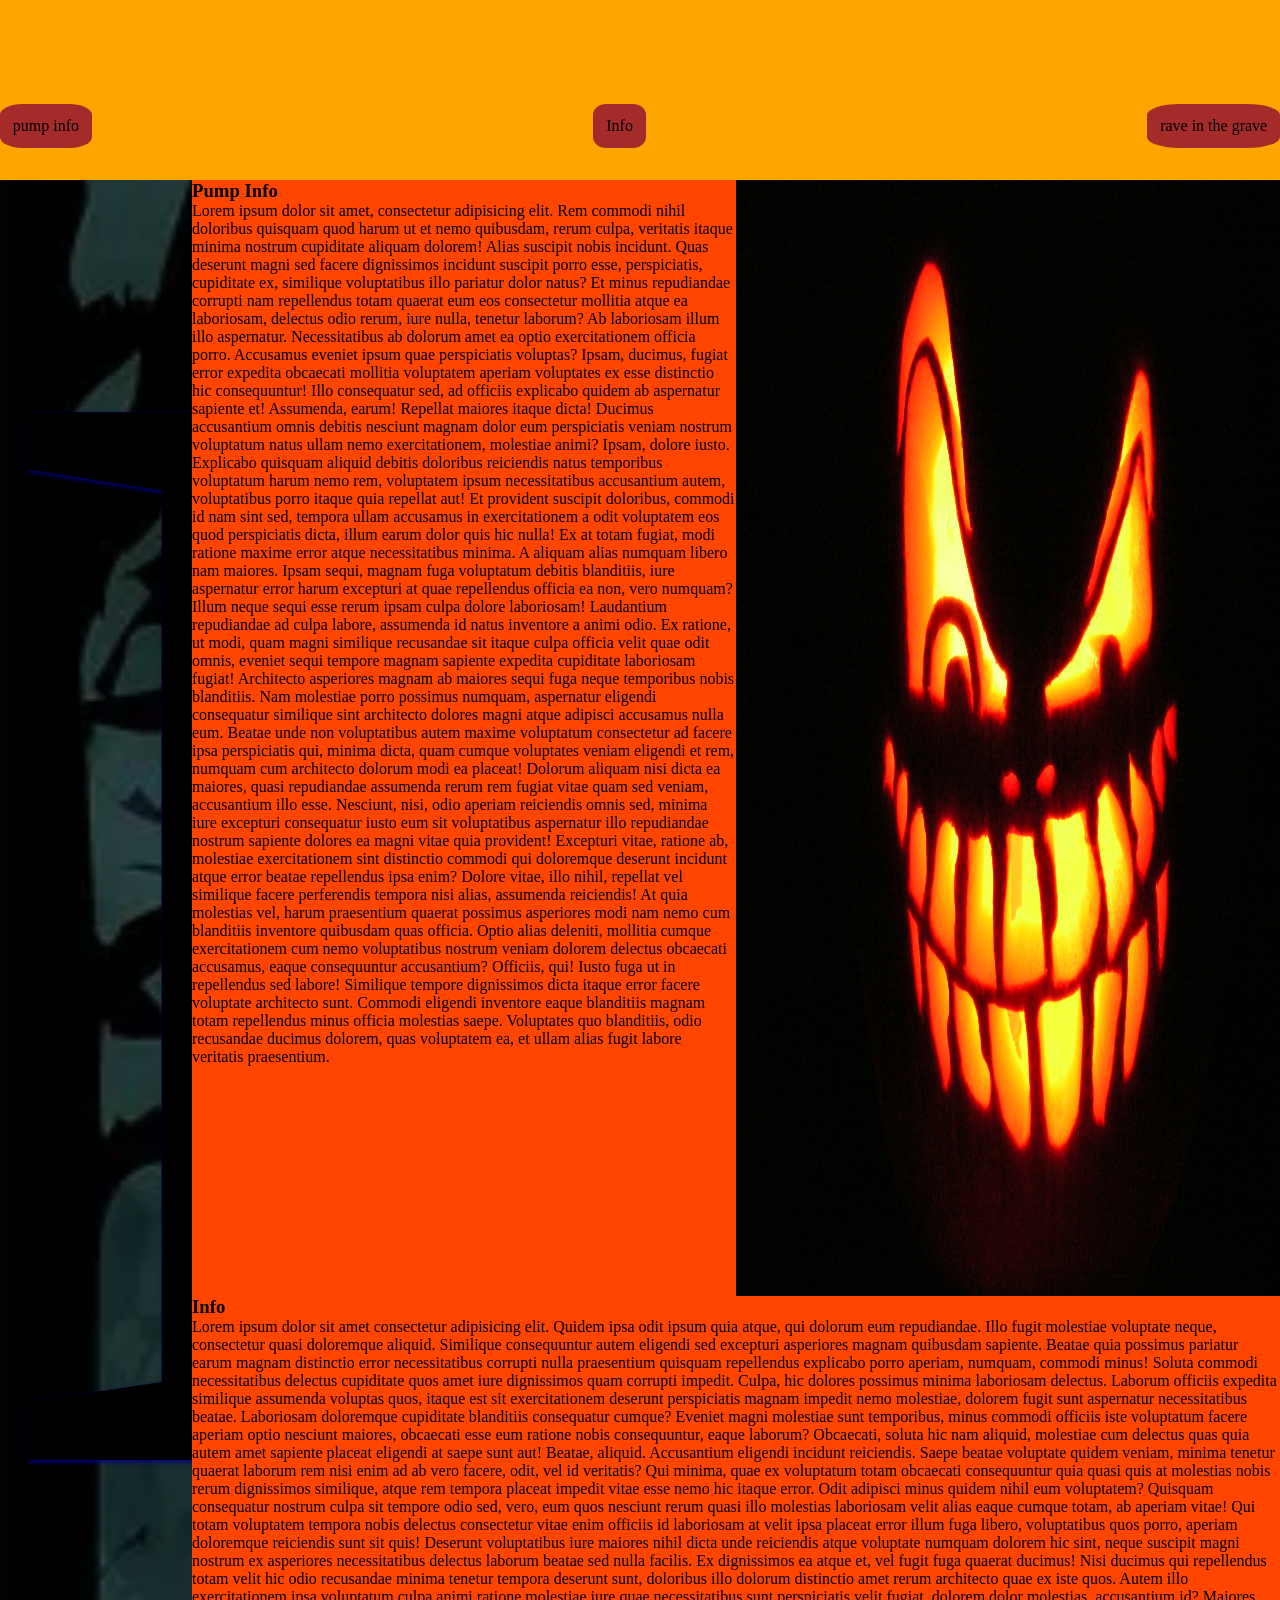
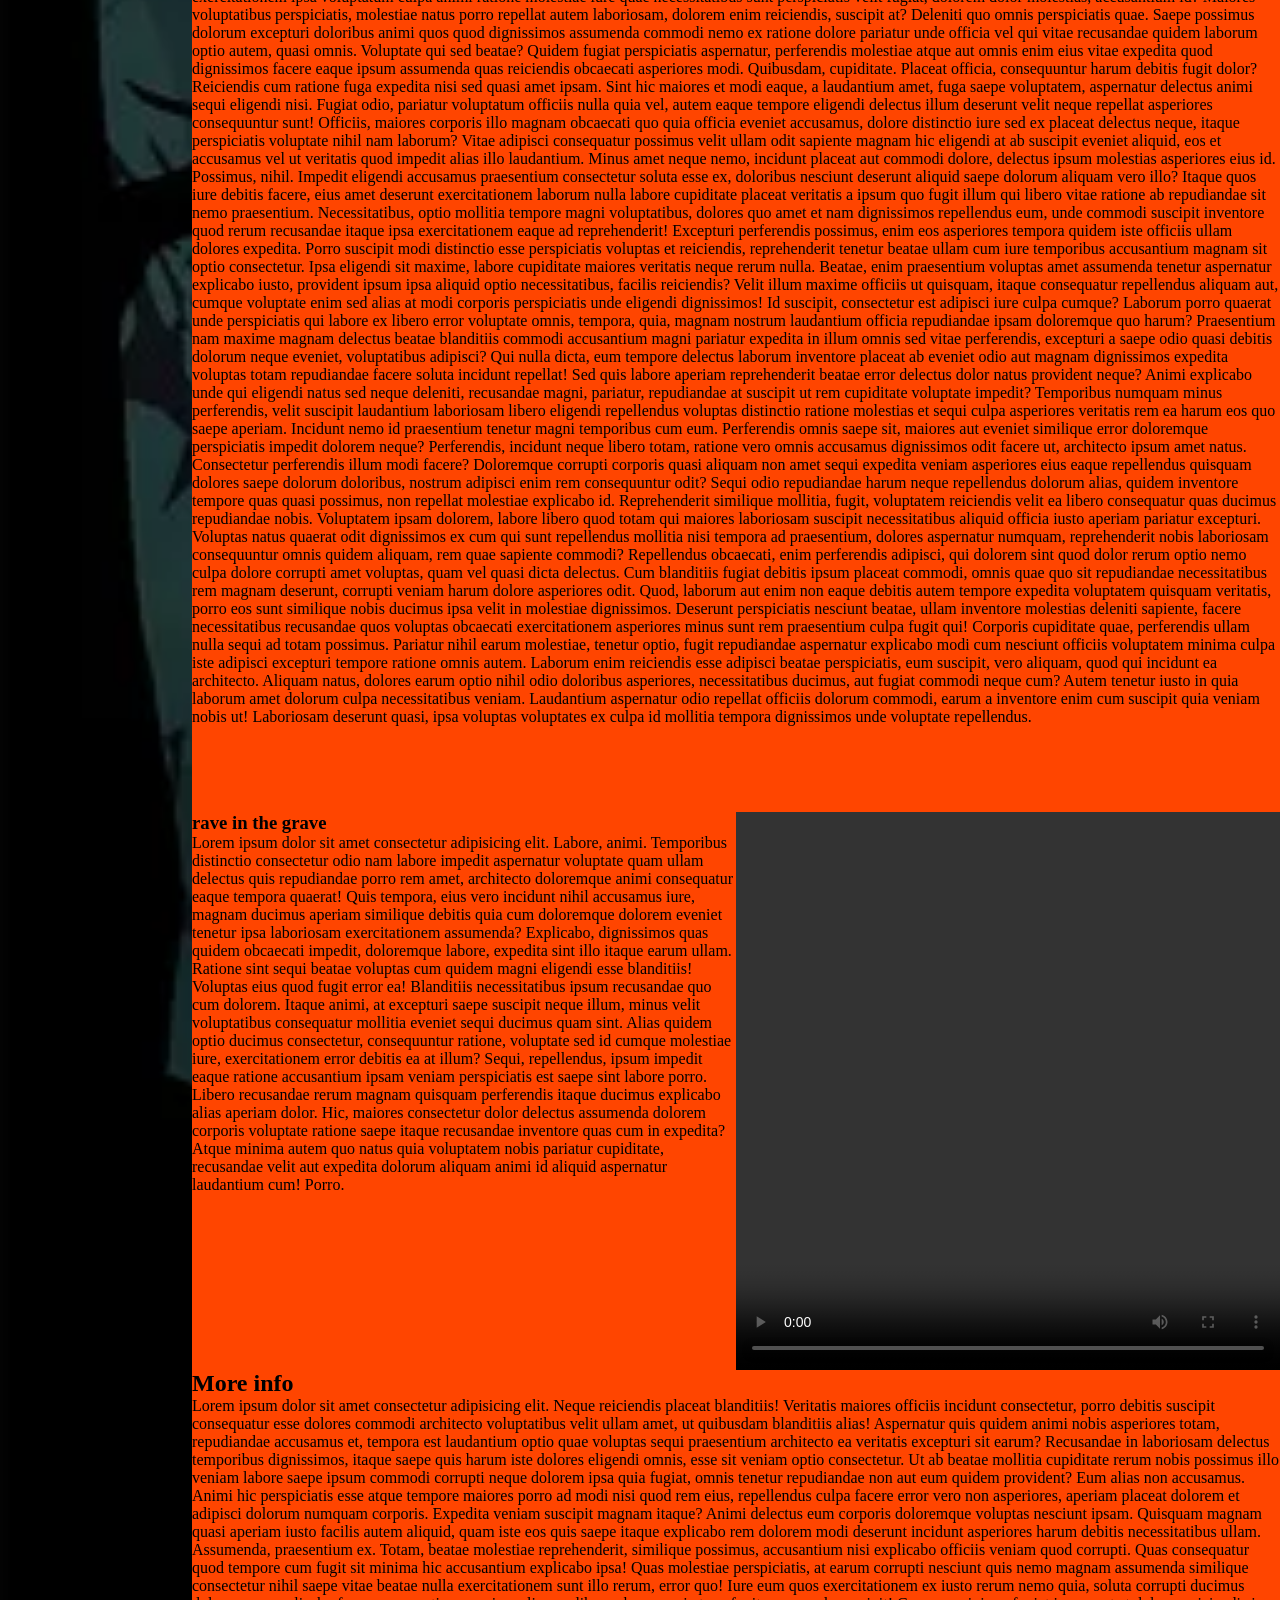
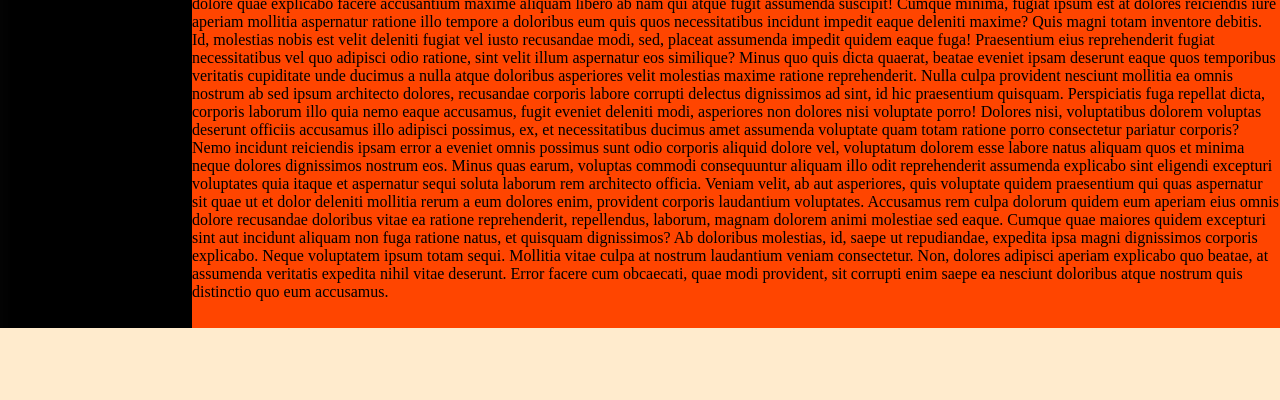
==== commit 1c25f869: "improved nav and header" ====
--- a/Halloweensida/index.html
+++ b/Halloweensida/index.html
@@ -8,15 +8,15 @@
 </head>
 <body>
     <div id="countainer">
-        <header>Hallowenpage</header>
+        <header><h5>Hallowenpage</h5></header>
         <nav>
-            <a href="#upper">article one</a>
-            <a href="#middel">article two</a>
-            <a href="#lower">article tre</a>
+            <a href="#upper">pump info</a>
+            <a href="#middel">Info</a>
+            <a href="#lower">rave in the grave</a>
         </nav>
         <aside></aside>
         <section id="upper">
-            <article id="left"></article>   <!-- added id -->
+            <article id="left"><h3>Pump Info</h3><p>Lorem ipsum dolor sit amet, consectetur adipisicing elit. Rem commodi nihil doloribus quisquam quod harum ut et nemo quibusdam, rerum culpa, veritatis itaque minima nostrum cupiditate aliquam dolorem! Alias suscipit nobis incidunt. Quas deserunt magni sed facere dignissimos incidunt suscipit porro esse, perspiciatis, cupiditate ex, similique voluptatibus illo pariatur dolor natus? Et minus repudiandae corrupti nam repellendus totam quaerat eum eos consectetur mollitia atque ea laboriosam, delectus odio rerum, iure nulla, tenetur laborum? Ab laboriosam illum illo aspernatur. Necessitatibus ab dolorum amet ea optio exercitationem officia porro. Accusamus eveniet ipsum quae perspiciatis voluptas? Ipsam, ducimus, fugiat error expedita obcaecati mollitia voluptatem aperiam voluptates ex esse distinctio hic consequuntur! Illo consequatur sed, ad officiis explicabo quidem ab aspernatur sapiente et! Assumenda, earum! Repellat maiores itaque dicta! Ducimus accusantium omnis debitis nesciunt magnam dolor eum perspiciatis veniam nostrum voluptatum natus ullam nemo exercitationem, molestiae animi? Ipsam, dolore iusto. Explicabo quisquam aliquid debitis doloribus reiciendis natus temporibus voluptatum harum nemo rem, voluptatem ipsum necessitatibus accusantium autem, voluptatibus porro itaque quia repellat aut! Et provident suscipit doloribus, commodi id nam sint sed, tempora ullam accusamus in exercitationem a odit voluptatem eos quod perspiciatis dicta, illum earum dolor quis hic nulla! Ex at totam fugiat, modi ratione maxime error atque necessitatibus minima. A aliquam alias numquam libero nam maiores. Ipsam sequi, magnam fuga voluptatum debitis blanditiis, iure aspernatur error harum excepturi at quae repellendus officia ea non, vero numquam? Illum neque sequi esse rerum ipsam culpa dolore laboriosam! Laudantium repudiandae ad culpa labore, assumenda id natus inventore a animi odio. Ex ratione, ut modi, quam magni similique recusandae sit itaque culpa officia velit quae odit omnis, eveniet sequi tempore magnam sapiente expedita cupiditate laboriosam fugiat! Architecto asperiores magnam ab maiores sequi fuga neque temporibus nobis blanditiis. Nam molestiae porro possimus numquam, aspernatur eligendi consequatur similique sint architecto dolores magni atque adipisci accusamus nulla eum. Beatae unde non voluptatibus autem maxime voluptatum consectetur ad facere ipsa perspiciatis qui, minima dicta, quam cumque voluptates veniam eligendi et rem, numquam cum architecto dolorum modi ea placeat! Dolorum aliquam nisi dicta ea maiores, quasi repudiandae assumenda rerum rem fugiat vitae quam sed veniam, accusantium illo esse. Nesciunt, nisi, odio aperiam reiciendis omnis sed, minima iure excepturi consequatur iusto eum sit voluptatibus aspernatur illo repudiandae nostrum sapiente dolores ea magni vitae quia provident! Excepturi vitae, ratione ab, molestiae exercitationem sint distinctio commodi qui doloremque deserunt incidunt atque error beatae repellendus ipsa enim? Dolore vitae, illo nihil, repellat vel similique facere perferendis tempora nisi alias, assumenda reiciendis! At quia molestias vel, harum praesentium quaerat possimus asperiores modi nam nemo cum blanditiis inventore quibusdam quas officia. Optio alias deleniti, mollitia cumque exercitationem cum nemo voluptatibus nostrum veniam dolorem delectus obcaecati accusamus, eaque consequuntur accusantium? Officiis, qui! Iusto fuga ut in repellendus sed labore! Similique tempore dignissimos dicta itaque error facere voluptate architecto sunt. Commodi eligendi inventore eaque blanditiis magnam totam repellendus minus officia molestias saepe. Voluptates quo blanditiis, odio recusandae ducimus dolorem, quas voluptatem ea, et ullam alias fugit labore veritatis praesentium.</p></article>   <!-- added id -->
             <div id="img" ><img src="img/pumpa.jpg" alt="pumpa"></div>
         </section>
         <section id="middel">
--- a/Halloweensida/css/style.css
+++ b/Halloweensida/css/style.css
@@ -7,7 +7,7 @@
     background-size: cover;
     height: 400vh;
     display: grid;
-    grid-template-rows: 4% 1% 31% 31% 31% 2%;
+    grid-template-rows: 2% 3% 31% 31% 31% 2%;
     grid-template-columns: 15% repeat(4, 1fr);
     grid-template-areas:
     'he he he he he'
@@ -28,6 +28,9 @@
 nav{
     grid-area: na;
     background-color: orange;
+    display: flex;
+    justify-content: space-between;
+    align-items: center;
 }
 section#upper{
     grid-area: s1;
@@ -91,4 +94,20 @@
 img{
     width: 100%;
     height: 100%;
+}
+
+a{
+    color:black;
+    text-decoration: none;
+    background-color: brown;
+    padding: 1%;
+    text-align: center;
+    border-radius: 25%;
+    
+}
+h5{
+    text-align: center;
+    text-shadow:2px 2px 5px darkblue;
+    text-transform: uppercase;
+    font-size: 100em;
 }
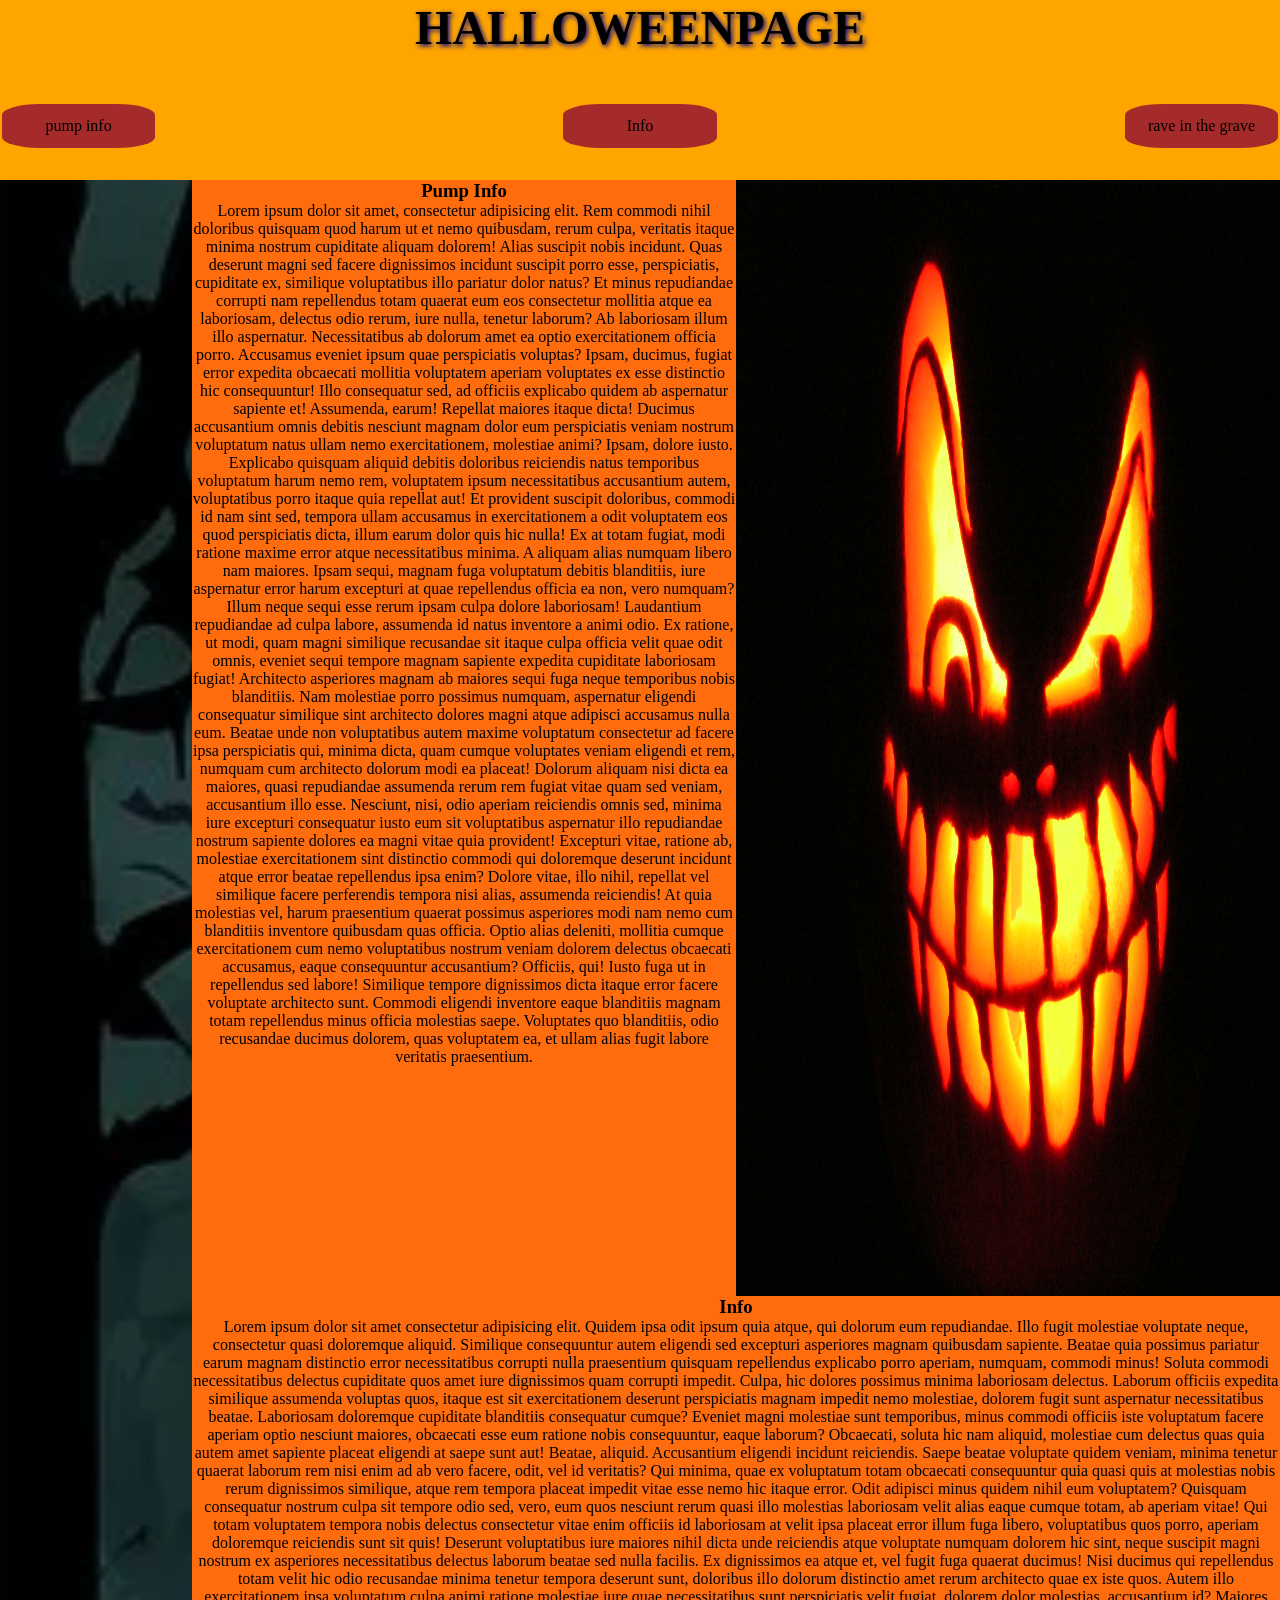
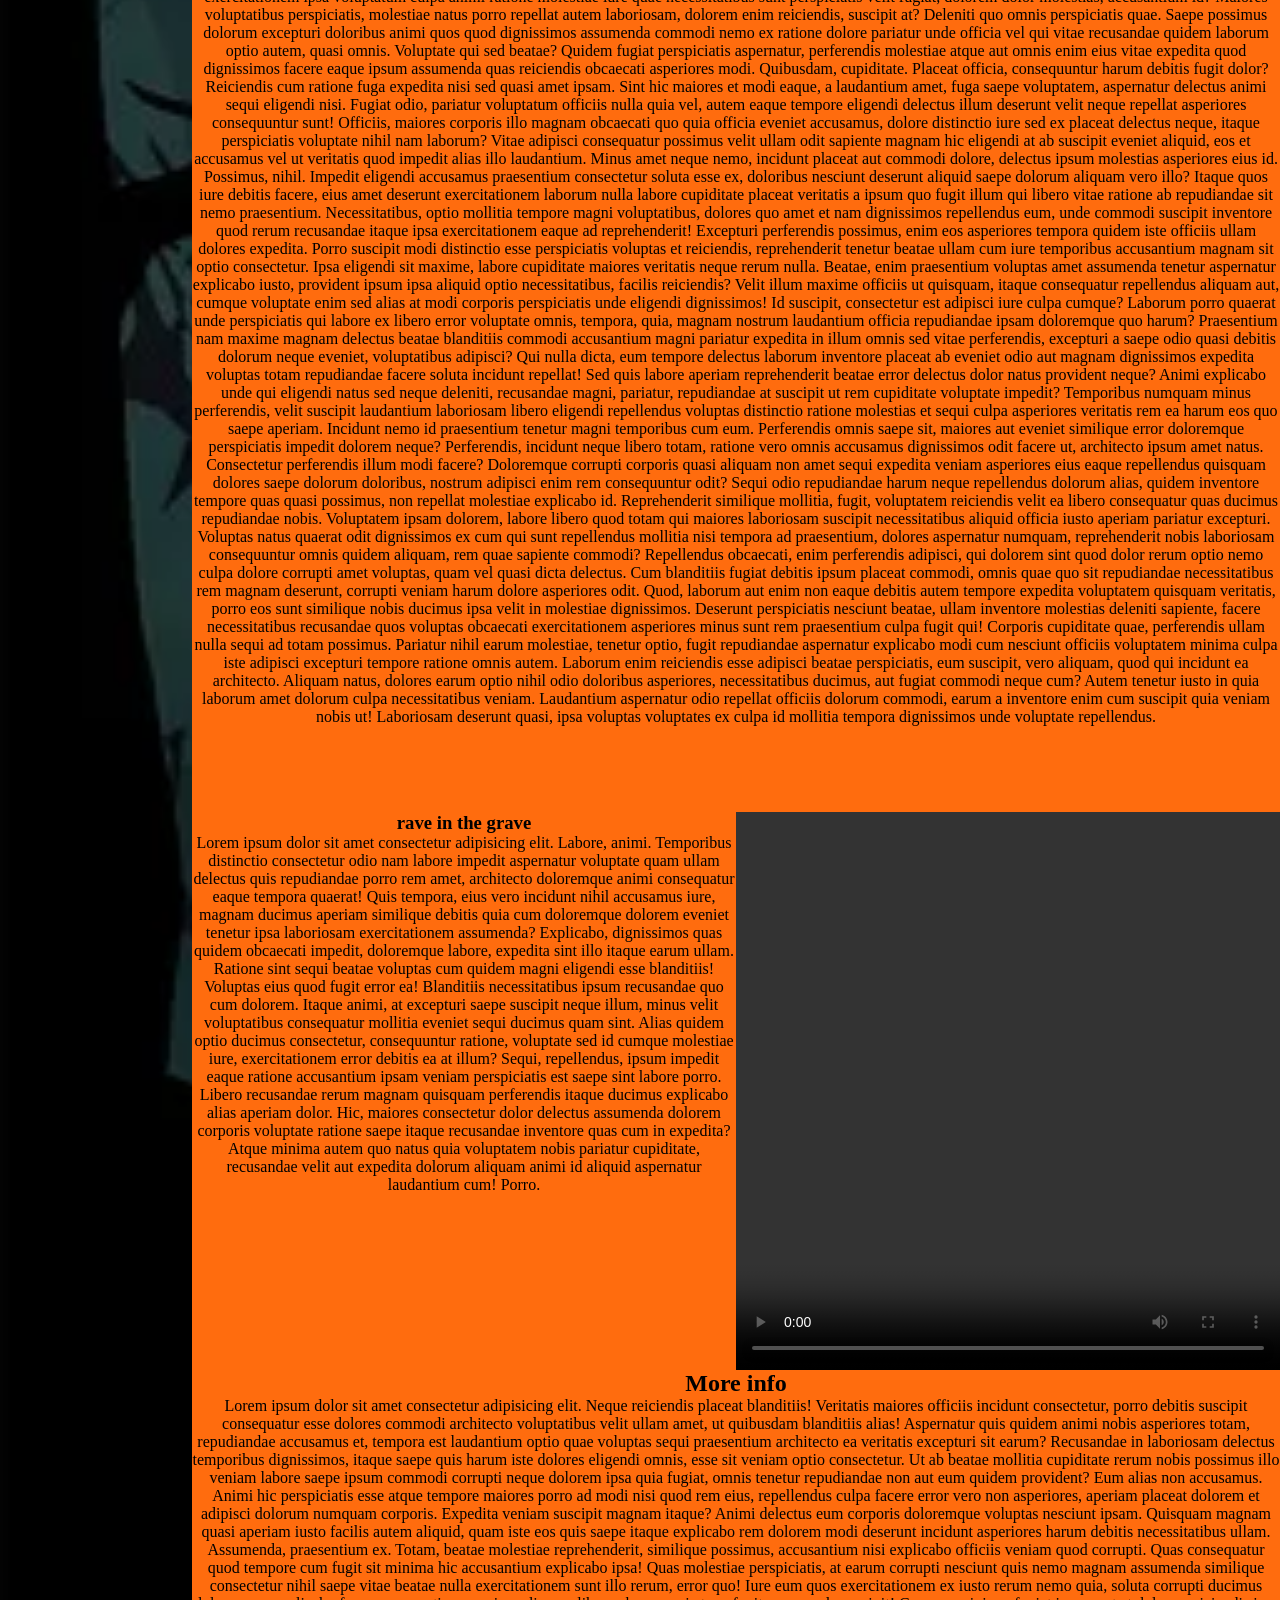
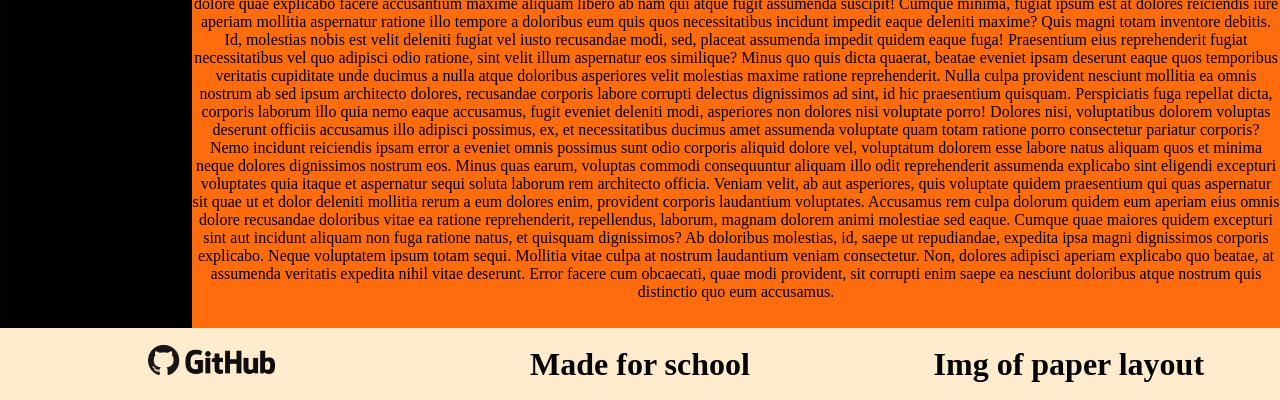
==== commit 6b692544: "footer has a working github linka and imgOfPaper link" ====
--- a/Halloweensida/index.html
+++ b/Halloweensida/index.html
@@ -8,7 +8,7 @@
 </head>
 <body>
     <div id="countainer">
-        <header><h5>Hallowenpage</h5></header>
+        <header><h5>Halloweenpage</h5></header>
         <nav>
             <a href="#upper">pump info</a>
             <a href="#middel">Info</a>
@@ -17,7 +17,7 @@
         <aside></aside>
         <section id="upper">
             <article id="left"><h3>Pump Info</h3><p>Lorem ipsum dolor sit amet, consectetur adipisicing elit. Rem commodi nihil doloribus quisquam quod harum ut et nemo quibusdam, rerum culpa, veritatis itaque minima nostrum cupiditate aliquam dolorem! Alias suscipit nobis incidunt. Quas deserunt magni sed facere dignissimos incidunt suscipit porro esse, perspiciatis, cupiditate ex, similique voluptatibus illo pariatur dolor natus? Et minus repudiandae corrupti nam repellendus totam quaerat eum eos consectetur mollitia atque ea laboriosam, delectus odio rerum, iure nulla, tenetur laborum? Ab laboriosam illum illo aspernatur. Necessitatibus ab dolorum amet ea optio exercitationem officia porro. Accusamus eveniet ipsum quae perspiciatis voluptas? Ipsam, ducimus, fugiat error expedita obcaecati mollitia voluptatem aperiam voluptates ex esse distinctio hic consequuntur! Illo consequatur sed, ad officiis explicabo quidem ab aspernatur sapiente et! Assumenda, earum! Repellat maiores itaque dicta! Ducimus accusantium omnis debitis nesciunt magnam dolor eum perspiciatis veniam nostrum voluptatum natus ullam nemo exercitationem, molestiae animi? Ipsam, dolore iusto. Explicabo quisquam aliquid debitis doloribus reiciendis natus temporibus voluptatum harum nemo rem, voluptatem ipsum necessitatibus accusantium autem, voluptatibus porro itaque quia repellat aut! Et provident suscipit doloribus, commodi id nam sint sed, tempora ullam accusamus in exercitationem a odit voluptatem eos quod perspiciatis dicta, illum earum dolor quis hic nulla! Ex at totam fugiat, modi ratione maxime error atque necessitatibus minima. A aliquam alias numquam libero nam maiores. Ipsam sequi, magnam fuga voluptatum debitis blanditiis, iure aspernatur error harum excepturi at quae repellendus officia ea non, vero numquam? Illum neque sequi esse rerum ipsam culpa dolore laboriosam! Laudantium repudiandae ad culpa labore, assumenda id natus inventore a animi odio. Ex ratione, ut modi, quam magni similique recusandae sit itaque culpa officia velit quae odit omnis, eveniet sequi tempore magnam sapiente expedita cupiditate laboriosam fugiat! Architecto asperiores magnam ab maiores sequi fuga neque temporibus nobis blanditiis. Nam molestiae porro possimus numquam, aspernatur eligendi consequatur similique sint architecto dolores magni atque adipisci accusamus nulla eum. Beatae unde non voluptatibus autem maxime voluptatum consectetur ad facere ipsa perspiciatis qui, minima dicta, quam cumque voluptates veniam eligendi et rem, numquam cum architecto dolorum modi ea placeat! Dolorum aliquam nisi dicta ea maiores, quasi repudiandae assumenda rerum rem fugiat vitae quam sed veniam, accusantium illo esse. Nesciunt, nisi, odio aperiam reiciendis omnis sed, minima iure excepturi consequatur iusto eum sit voluptatibus aspernatur illo repudiandae nostrum sapiente dolores ea magni vitae quia provident! Excepturi vitae, ratione ab, molestiae exercitationem sint distinctio commodi qui doloremque deserunt incidunt atque error beatae repellendus ipsa enim? Dolore vitae, illo nihil, repellat vel similique facere perferendis tempora nisi alias, assumenda reiciendis! At quia molestias vel, harum praesentium quaerat possimus asperiores modi nam nemo cum blanditiis inventore quibusdam quas officia. Optio alias deleniti, mollitia cumque exercitationem cum nemo voluptatibus nostrum veniam dolorem delectus obcaecati accusamus, eaque consequuntur accusantium? Officiis, qui! Iusto fuga ut in repellendus sed labore! Similique tempore dignissimos dicta itaque error facere voluptate architecto sunt. Commodi eligendi inventore eaque blanditiis magnam totam repellendus minus officia molestias saepe. Voluptates quo blanditiis, odio recusandae ducimus dolorem, quas voluptatem ea, et ullam alias fugit labore veritatis praesentium.</p></article>   <!-- added id -->
-            <div id="img" ><img src="img/pumpa.jpg" alt="pumpa"></div>
+            <div id="img" ><img id="pump" src="img/pumpa.jpg" alt="pumpa"></div>
         </section>
         <section id="middel">
             <article id="big"><h1>Info</h1><p>Lorem ipsum dolor sit amet consectetur adipisicing elit. Quidem ipsa odit ipsum quia atque, qui dolorum eum repudiandae. Illo fugit molestiae voluptate neque, consectetur quasi doloremque aliquid. Similique consequuntur autem eligendi sed excepturi asperiores magnam quibusdam sapiente. Beatae quia possimus pariatur earum magnam distinctio error necessitatibus corrupti nulla praesentium quisquam repellendus explicabo porro aperiam, numquam, commodi minus! Soluta commodi necessitatibus delectus cupiditate quos amet iure dignissimos quam corrupti impedit. Culpa, hic dolores possimus minima laboriosam delectus. Laborum officiis expedita similique assumenda voluptas quos, itaque est sit exercitationem deserunt perspiciatis magnam impedit nemo molestiae, dolorem fugit sunt aspernatur necessitatibus beatae. Laboriosam doloremque cupiditate blanditiis consequatur cumque? Eveniet magni molestiae sunt temporibus, minus commodi officiis iste voluptatum facere aperiam optio nesciunt maiores, obcaecati esse eum ratione nobis consequuntur, eaque laborum? Obcaecati, soluta hic nam aliquid, molestiae cum delectus quas quia autem amet sapiente placeat eligendi at saepe sunt aut! Beatae, aliquid. Accusantium eligendi incidunt reiciendis. Saepe beatae voluptate quidem veniam, minima tenetur quaerat laborum rem nisi enim ad ab vero facere, odit, vel id veritatis? Qui minima, quae ex voluptatum totam obcaecati consequuntur quia quasi quis at molestias nobis rerum dignissimos similique, atque rem tempora placeat impedit vitae esse nemo hic itaque error. Odit adipisci minus quidem nihil eum voluptatem? Quisquam consequatur nostrum culpa sit tempore odio sed, vero, eum quos nesciunt rerum quasi illo molestias laboriosam velit alias eaque cumque totam, ab aperiam vitae! Qui totam voluptatem tempora nobis delectus consectetur vitae enim officiis id laboriosam at velit ipsa placeat error illum fuga libero, voluptatibus quos porro, aperiam doloremque reiciendis sunt sit quis! Deserunt voluptatibus iure maiores nihil dicta unde reiciendis atque voluptate numquam dolorem hic sint, neque suscipit magni nostrum ex asperiores necessitatibus delectus laborum beatae sed nulla facilis. Ex dignissimos ea atque et, vel fugit fuga quaerat ducimus! Nisi ducimus qui repellendus totam velit hic odio recusandae minima tenetur tempora deserunt sunt, doloribus illo dolorum distinctio amet rerum architecto quae ex iste quos. Autem illo exercitationem ipsa voluptatum culpa animi ratione molestiae iure quae necessitatibus sunt perspiciatis velit fugiat, dolorem dolor molestias, accusantium id? Maiores voluptatibus perspiciatis, molestiae natus porro repellat autem laboriosam, dolorem enim reiciendis, suscipit at? Deleniti quo omnis perspiciatis quae. Saepe possimus dolorum excepturi doloribus animi quos quod dignissimos assumenda commodi nemo ex ratione dolore pariatur unde officia vel qui vitae recusandae quidem laborum optio autem, quasi omnis. Voluptate qui sed beatae? Quidem fugiat perspiciatis aspernatur, perferendis molestiae atque aut omnis enim eius vitae expedita quod dignissimos facere eaque ipsum assumenda quas reiciendis obcaecati asperiores modi. Quibusdam, cupiditate. Placeat officia, consequuntur harum debitis fugit dolor? Reiciendis cum ratione fuga expedita nisi sed quasi amet ipsam. Sint hic maiores et modi eaque, a laudantium amet, fuga saepe voluptatem, aspernatur delectus animi sequi eligendi nisi. Fugiat odio, pariatur voluptatum officiis nulla quia vel, autem eaque tempore eligendi delectus illum deserunt velit neque repellat asperiores consequuntur sunt! Officiis, maiores corporis illo magnam obcaecati quo quia officia eveniet accusamus, dolore distinctio iure sed ex placeat delectus neque, itaque perspiciatis voluptate nihil nam laborum? Vitae adipisci consequatur possimus velit ullam odit sapiente magnam hic eligendi at ab suscipit eveniet aliquid, eos et accusamus vel ut veritatis quod impedit alias illo laudantium. Minus amet neque nemo, incidunt placeat aut commodi dolore, delectus ipsum molestias asperiores eius id. Possimus, nihil. Impedit eligendi accusamus praesentium consectetur soluta esse ex, doloribus nesciunt deserunt aliquid saepe dolorum aliquam vero illo? Itaque quos iure debitis facere, eius amet deserunt exercitationem laborum nulla labore cupiditate placeat veritatis a ipsum quo fugit illum qui libero vitae ratione ab repudiandae sit nemo praesentium. Necessitatibus, optio mollitia tempore magni voluptatibus, dolores quo amet et nam dignissimos repellendus eum, unde commodi suscipit inventore quod rerum recusandae itaque ipsa exercitationem eaque ad reprehenderit! Excepturi perferendis possimus, enim eos asperiores tempora quidem iste officiis ullam dolores expedita. Porro suscipit modi distinctio esse perspiciatis voluptas et reiciendis, reprehenderit tenetur beatae ullam cum iure temporibus accusantium magnam sit optio consectetur. Ipsa eligendi sit maxime, labore cupiditate maiores veritatis neque rerum nulla. Beatae, enim praesentium voluptas amet assumenda tenetur aspernatur explicabo iusto, provident ipsum ipsa aliquid optio necessitatibus, facilis reiciendis? Velit illum maxime officiis ut quisquam, itaque consequatur repellendus aliquam aut, cumque voluptate enim sed alias at modi corporis perspiciatis unde eligendi dignissimos! Id suscipit, consectetur est adipisci iure culpa cumque? Laborum porro quaerat unde perspiciatis qui labore ex libero error voluptate omnis, tempora, quia, magnam nostrum laudantium officia repudiandae ipsam doloremque quo harum? Praesentium nam maxime magnam delectus beatae blanditiis commodi accusantium magni pariatur expedita in illum omnis sed vitae perferendis, excepturi a saepe odio quasi debitis dolorum neque eveniet, voluptatibus adipisci? Qui nulla dicta, eum tempore delectus laborum inventore placeat ab eveniet odio aut magnam dignissimos expedita voluptas totam repudiandae facere soluta incidunt repellat! Sed quis labore aperiam reprehenderit beatae error delectus dolor natus provident neque? Animi explicabo unde qui eligendi natus sed neque deleniti, recusandae magni, pariatur, repudiandae at suscipit ut rem cupiditate voluptate impedit? Temporibus numquam minus perferendis, velit suscipit laudantium laboriosam libero eligendi repellendus voluptas distinctio ratione molestias et sequi culpa asperiores veritatis rem ea harum eos quo saepe aperiam. Incidunt nemo id praesentium tenetur magni temporibus cum eum. Perferendis omnis saepe sit, maiores aut eveniet similique error doloremque perspiciatis impedit dolorem neque? Perferendis, incidunt neque libero totam, ratione vero omnis accusamus dignissimos odit facere ut, architecto ipsum amet natus. Consectetur perferendis illum modi facere? Doloremque corrupti corporis quasi aliquam non amet sequi expedita veniam asperiores eius eaque repellendus quisquam dolores saepe dolorum doloribus, nostrum adipisci enim rem consequuntur odit? Sequi odio repudiandae harum neque repellendus dolorum alias, quidem inventore tempore quas quasi possimus, non repellat molestiae explicabo id. Reprehenderit similique mollitia, fugit, voluptatem reiciendis velit ea libero consequatur quas ducimus repudiandae nobis. Voluptatem ipsam dolorem, labore libero quod totam qui maiores laboriosam suscipit necessitatibus aliquid officia iusto aperiam pariatur excepturi. Voluptas natus quaerat odit dignissimos ex cum qui sunt repellendus mollitia nisi tempora ad praesentium, dolores aspernatur numquam, reprehenderit nobis laboriosam consequuntur omnis quidem aliquam, rem quae sapiente commodi? Repellendus obcaecati, enim perferendis adipisci, qui dolorem sint quod dolor rerum optio nemo culpa dolore corrupti amet voluptas, quam vel quasi dicta delectus. Cum blanditiis fugiat debitis ipsum placeat commodi, omnis quae quo sit repudiandae necessitatibus rem magnam deserunt, corrupti veniam harum dolore asperiores odit. Quod, laborum aut enim non eaque debitis autem tempore expedita voluptatem quisquam veritatis, porro eos sunt similique nobis ducimus ipsa velit in molestiae dignissimos. Deserunt perspiciatis nesciunt beatae, ullam inventore molestias deleniti sapiente, facere necessitatibus recusandae quos voluptas obcaecati exercitationem asperiores minus sunt rem praesentium culpa fugit qui! Corporis cupiditate quae, perferendis ullam nulla sequi ad totam possimus. Pariatur nihil earum molestiae, tenetur optio, fugit repudiandae aspernatur explicabo modi cum nesciunt officiis voluptatem minima culpa iste adipisci excepturi tempore ratione omnis autem. Laborum enim reiciendis esse adipisci beatae perspiciatis, eum suscipit, vero aliquam, quod qui incidunt ea architecto. Aliquam natus, dolores earum optio nihil odio doloribus asperiores, necessitatibus ducimus, aut fugiat commodi neque cum? Autem tenetur iusto in quia laborum amet dolorum culpa necessitatibus veniam. Laudantium aspernatur odio repellat officiis dolorum commodi, earum a inventore enim cum suscipit quia veniam nobis ut! Laboriosam deserunt quasi, ipsa voluptas voluptates ex culpa id mollitia tempora dignissimos unde voluptate repellendus.</p></article>   <!-- added id -->
@@ -31,7 +31,12 @@
 
             </p></article>
         </section>
-        <footer></footer>
+        <footer>
+            <a href="https://github.com/torfri/webbutvekling">
+                <img id="github" src="img/githublogo.png" alt="Github">
+            </a>
+            <p><strong>Made for school</strong></p>
+            <a href="misc/delinlämningHalloween.png"><strong>Img of paper layout</strong></a></footer>
     </div>
 </body>
 </html>
--- a/Halloweensida/css/style.css
+++ b/Halloweensida/css/style.css
@@ -1,5 +1,7 @@
 *{
     margin: 0;
+    text-align: center;
+    
 }
 
 #countainer{
@@ -31,15 +33,19 @@
     display: flex;
     justify-content: space-between;
     align-items: center;
+    padding: 2px ;
 }
 section#upper{
     grid-area: s1;
     grid-template-columns: 50% 50%;
-    background-color: orangered;
+    background-color: #ff6c0e;
     display: grid;
     grid-template-areas: 
     'arl fig'
     ;
+}
+article{
+    overflow: hidden;
 }
     article#left{
         grid-area: arl;
@@ -50,7 +56,7 @@
 
 section#middel{
     grid-area: s2;
-    background-color: orangered;
+    background-color: #ff6c0e;
     display: grid;
     grid-template-areas: 'a';
 }
@@ -60,7 +66,7 @@
 
 section#lower{
     grid-area: s3;
-    background-color: orangered;
+    background-color: #ff6c0e;
     display: grid;
     grid-template-columns: 50% 50%;
     grid-template-rows: 50% 50%;
@@ -72,6 +78,7 @@
 }
     article#uppA{
         grid-area: au;
+        
     }
     article#downA{
         grid-area: ad;
@@ -89,25 +96,45 @@
 footer{
     grid-area: fo;
     background-color: blanchedalmond;
+    display: flex; 
+    justify-content: space-between;
+    align-items: center;
+    font-size: 2em;
+    text-decoration: none;  
+    font-family:Lucida Sans Unicode;
+}
+footer>a{
+    color: black;   
+    width: 33%;
+    text-decoration: none;
+    
 }
 
-img{
+img#pump{
     width: 100%;
     height: 100%;
 }
+img#github{
+    width: 30%;
+    height: auto;
+}
 
-a{
+nav > a{
     color:black;
     text-decoration: none;
     background-color: brown;
     padding: 1%;
     text-align: center;
     border-radius: 25%;
+    width: 10%;
     
 }
 h5{
     text-align: center;
     text-shadow:2px 2px 5px darkblue;
     text-transform: uppercase;
-    font-size: 100em;
+    font-size: 3em;
+}
+p{
+    text-align: center;
 }
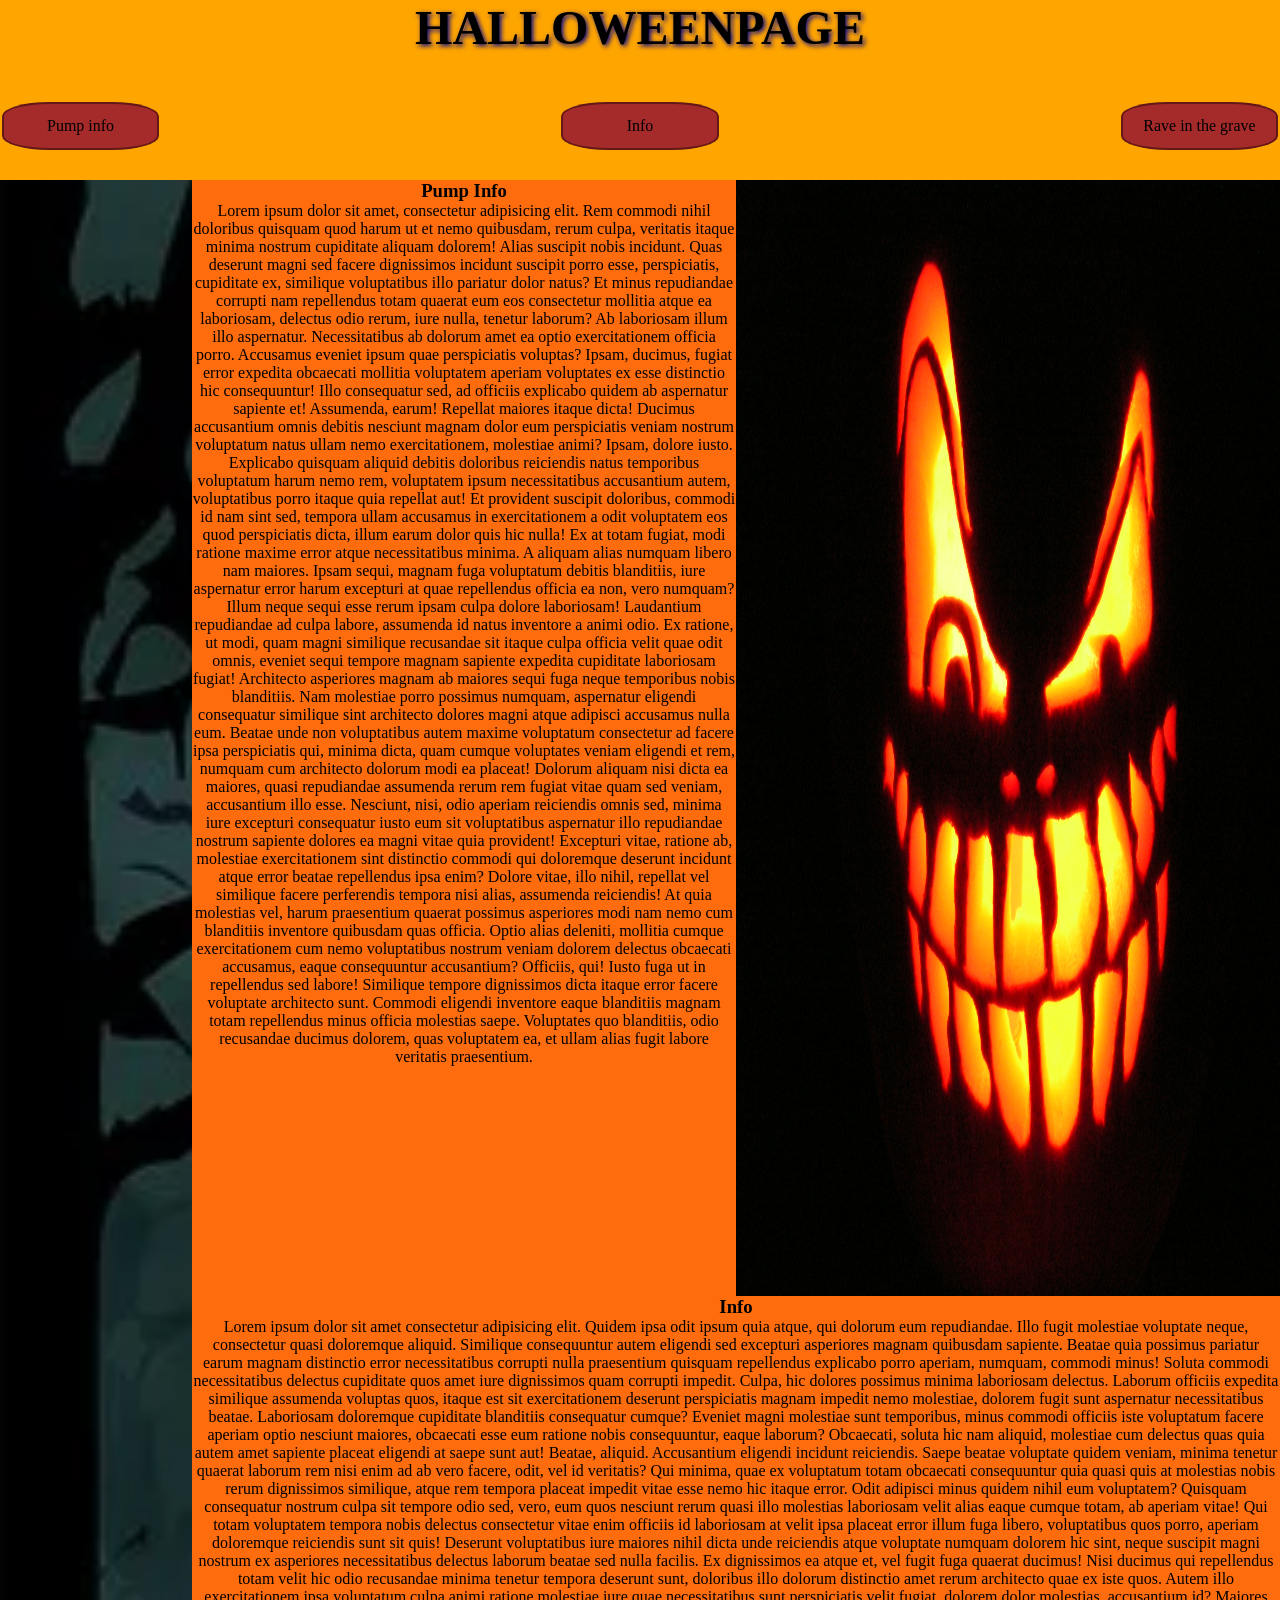
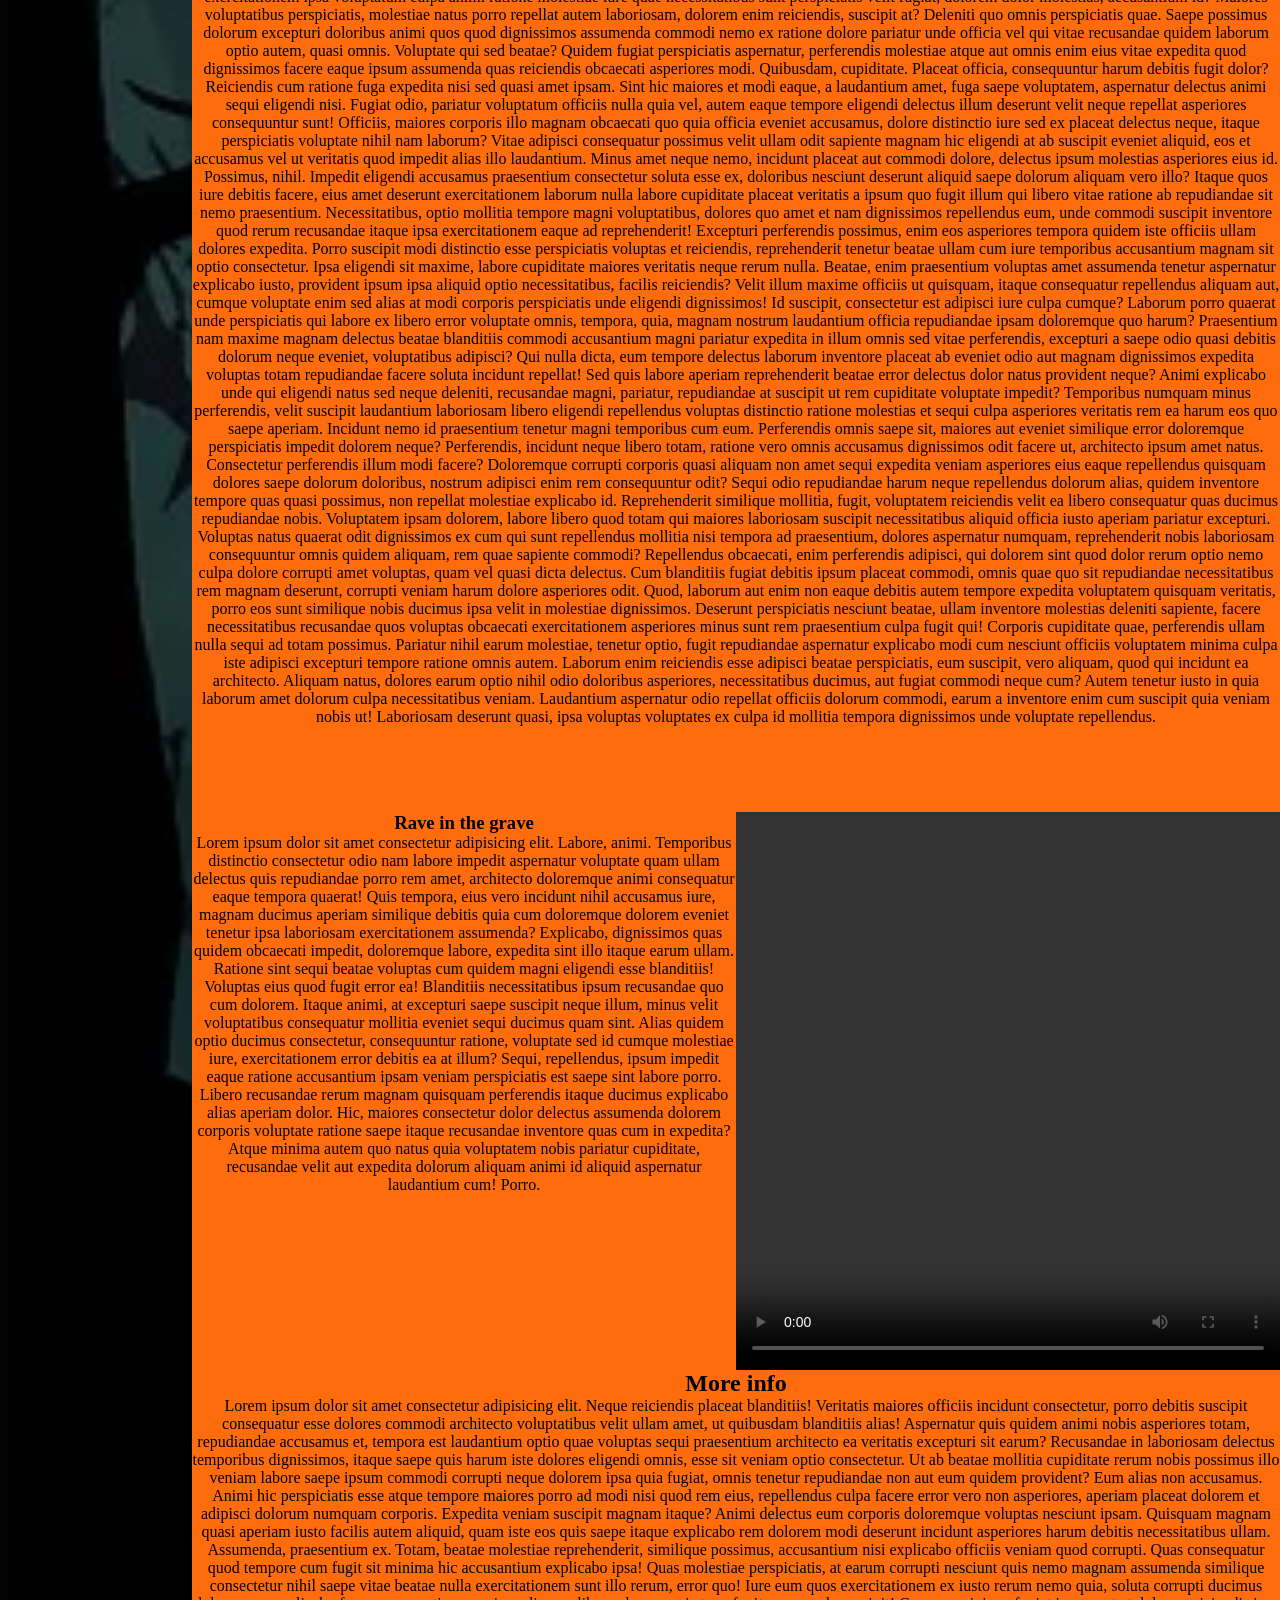
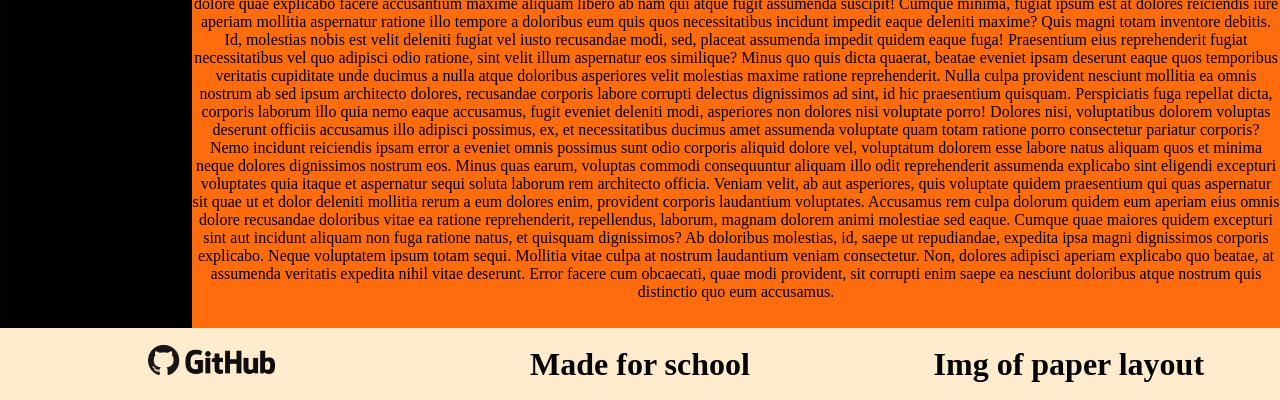
==== commit 2c0641b6: "finished webbpage" ====
--- a/Halloweensida/index.html
+++ b/Halloweensida/index.html
@@ -10,9 +10,9 @@
     <div id="countainer">
         <header><h5>Halloweenpage</h5></header>
         <nav>
-            <a href="#upper">pump info</a>
+            <a href="#upper">Pump info</a>
             <a href="#middel">Info</a>
-            <a href="#lower">rave in the grave</a>
+            <a href="#lower">Rave in the grave</a>
         </nav>
         <aside></aside>
         <section id="upper">
@@ -23,7 +23,7 @@
             <article id="big"><h1>Info</h1><p>Lorem ipsum dolor sit amet consectetur adipisicing elit. Quidem ipsa odit ipsum quia atque, qui dolorum eum repudiandae. Illo fugit molestiae voluptate neque, consectetur quasi doloremque aliquid. Similique consequuntur autem eligendi sed excepturi asperiores magnam quibusdam sapiente. Beatae quia possimus pariatur earum magnam distinctio error necessitatibus corrupti nulla praesentium quisquam repellendus explicabo porro aperiam, numquam, commodi minus! Soluta commodi necessitatibus delectus cupiditate quos amet iure dignissimos quam corrupti impedit. Culpa, hic dolores possimus minima laboriosam delectus. Laborum officiis expedita similique assumenda voluptas quos, itaque est sit exercitationem deserunt perspiciatis magnam impedit nemo molestiae, dolorem fugit sunt aspernatur necessitatibus beatae. Laboriosam doloremque cupiditate blanditiis consequatur cumque? Eveniet magni molestiae sunt temporibus, minus commodi officiis iste voluptatum facere aperiam optio nesciunt maiores, obcaecati esse eum ratione nobis consequuntur, eaque laborum? Obcaecati, soluta hic nam aliquid, molestiae cum delectus quas quia autem amet sapiente placeat eligendi at saepe sunt aut! Beatae, aliquid. Accusantium eligendi incidunt reiciendis. Saepe beatae voluptate quidem veniam, minima tenetur quaerat laborum rem nisi enim ad ab vero facere, odit, vel id veritatis? Qui minima, quae ex voluptatum totam obcaecati consequuntur quia quasi quis at molestias nobis rerum dignissimos similique, atque rem tempora placeat impedit vitae esse nemo hic itaque error. Odit adipisci minus quidem nihil eum voluptatem? Quisquam consequatur nostrum culpa sit tempore odio sed, vero, eum quos nesciunt rerum quasi illo molestias laboriosam velit alias eaque cumque totam, ab aperiam vitae! Qui totam voluptatem tempora nobis delectus consectetur vitae enim officiis id laboriosam at velit ipsa placeat error illum fuga libero, voluptatibus quos porro, aperiam doloremque reiciendis sunt sit quis! Deserunt voluptatibus iure maiores nihil dicta unde reiciendis atque voluptate numquam dolorem hic sint, neque suscipit magni nostrum ex asperiores necessitatibus delectus laborum beatae sed nulla facilis. Ex dignissimos ea atque et, vel fugit fuga quaerat ducimus! Nisi ducimus qui repellendus totam velit hic odio recusandae minima tenetur tempora deserunt sunt, doloribus illo dolorum distinctio amet rerum architecto quae ex iste quos. Autem illo exercitationem ipsa voluptatum culpa animi ratione molestiae iure quae necessitatibus sunt perspiciatis velit fugiat, dolorem dolor molestias, accusantium id? Maiores voluptatibus perspiciatis, molestiae natus porro repellat autem laboriosam, dolorem enim reiciendis, suscipit at? Deleniti quo omnis perspiciatis quae. Saepe possimus dolorum excepturi doloribus animi quos quod dignissimos assumenda commodi nemo ex ratione dolore pariatur unde officia vel qui vitae recusandae quidem laborum optio autem, quasi omnis. Voluptate qui sed beatae? Quidem fugiat perspiciatis aspernatur, perferendis molestiae atque aut omnis enim eius vitae expedita quod dignissimos facere eaque ipsum assumenda quas reiciendis obcaecati asperiores modi. Quibusdam, cupiditate. Placeat officia, consequuntur harum debitis fugit dolor? Reiciendis cum ratione fuga expedita nisi sed quasi amet ipsam. Sint hic maiores et modi eaque, a laudantium amet, fuga saepe voluptatem, aspernatur delectus animi sequi eligendi nisi. Fugiat odio, pariatur voluptatum officiis nulla quia vel, autem eaque tempore eligendi delectus illum deserunt velit neque repellat asperiores consequuntur sunt! Officiis, maiores corporis illo magnam obcaecati quo quia officia eveniet accusamus, dolore distinctio iure sed ex placeat delectus neque, itaque perspiciatis voluptate nihil nam laborum? Vitae adipisci consequatur possimus velit ullam odit sapiente magnam hic eligendi at ab suscipit eveniet aliquid, eos et accusamus vel ut veritatis quod impedit alias illo laudantium. Minus amet neque nemo, incidunt placeat aut commodi dolore, delectus ipsum molestias asperiores eius id. Possimus, nihil. Impedit eligendi accusamus praesentium consectetur soluta esse ex, doloribus nesciunt deserunt aliquid saepe dolorum aliquam vero illo? Itaque quos iure debitis facere, eius amet deserunt exercitationem laborum nulla labore cupiditate placeat veritatis a ipsum quo fugit illum qui libero vitae ratione ab repudiandae sit nemo praesentium. Necessitatibus, optio mollitia tempore magni voluptatibus, dolores quo amet et nam dignissimos repellendus eum, unde commodi suscipit inventore quod rerum recusandae itaque ipsa exercitationem eaque ad reprehenderit! Excepturi perferendis possimus, enim eos asperiores tempora quidem iste officiis ullam dolores expedita. Porro suscipit modi distinctio esse perspiciatis voluptas et reiciendis, reprehenderit tenetur beatae ullam cum iure temporibus accusantium magnam sit optio consectetur. Ipsa eligendi sit maxime, labore cupiditate maiores veritatis neque rerum nulla. Beatae, enim praesentium voluptas amet assumenda tenetur aspernatur explicabo iusto, provident ipsum ipsa aliquid optio necessitatibus, facilis reiciendis? Velit illum maxime officiis ut quisquam, itaque consequatur repellendus aliquam aut, cumque voluptate enim sed alias at modi corporis perspiciatis unde eligendi dignissimos! Id suscipit, consectetur est adipisci iure culpa cumque? Laborum porro quaerat unde perspiciatis qui labore ex libero error voluptate omnis, tempora, quia, magnam nostrum laudantium officia repudiandae ipsam doloremque quo harum? Praesentium nam maxime magnam delectus beatae blanditiis commodi accusantium magni pariatur expedita in illum omnis sed vitae perferendis, excepturi a saepe odio quasi debitis dolorum neque eveniet, voluptatibus adipisci? Qui nulla dicta, eum tempore delectus laborum inventore placeat ab eveniet odio aut magnam dignissimos expedita voluptas totam repudiandae facere soluta incidunt repellat! Sed quis labore aperiam reprehenderit beatae error delectus dolor natus provident neque? Animi explicabo unde qui eligendi natus sed neque deleniti, recusandae magni, pariatur, repudiandae at suscipit ut rem cupiditate voluptate impedit? Temporibus numquam minus perferendis, velit suscipit laudantium laboriosam libero eligendi repellendus voluptas distinctio ratione molestias et sequi culpa asperiores veritatis rem ea harum eos quo saepe aperiam. Incidunt nemo id praesentium tenetur magni temporibus cum eum. Perferendis omnis saepe sit, maiores aut eveniet similique error doloremque perspiciatis impedit dolorem neque? Perferendis, incidunt neque libero totam, ratione vero omnis accusamus dignissimos odit facere ut, architecto ipsum amet natus. Consectetur perferendis illum modi facere? Doloremque corrupti corporis quasi aliquam non amet sequi expedita veniam asperiores eius eaque repellendus quisquam dolores saepe dolorum doloribus, nostrum adipisci enim rem consequuntur odit? Sequi odio repudiandae harum neque repellendus dolorum alias, quidem inventore tempore quas quasi possimus, non repellat molestiae explicabo id. Reprehenderit similique mollitia, fugit, voluptatem reiciendis velit ea libero consequatur quas ducimus repudiandae nobis. Voluptatem ipsam dolorem, labore libero quod totam qui maiores laboriosam suscipit necessitatibus aliquid officia iusto aperiam pariatur excepturi. Voluptas natus quaerat odit dignissimos ex cum qui sunt repellendus mollitia nisi tempora ad praesentium, dolores aspernatur numquam, reprehenderit nobis laboriosam consequuntur omnis quidem aliquam, rem quae sapiente commodi? Repellendus obcaecati, enim perferendis adipisci, qui dolorem sint quod dolor rerum optio nemo culpa dolore corrupti amet voluptas, quam vel quasi dicta delectus. Cum blanditiis fugiat debitis ipsum placeat commodi, omnis quae quo sit repudiandae necessitatibus rem magnam deserunt, corrupti veniam harum dolore asperiores odit. Quod, laborum aut enim non eaque debitis autem tempore expedita voluptatem quisquam veritatis, porro eos sunt similique nobis ducimus ipsa velit in molestiae dignissimos. Deserunt perspiciatis nesciunt beatae, ullam inventore molestias deleniti sapiente, facere necessitatibus recusandae quos voluptas obcaecati exercitationem asperiores minus sunt rem praesentium culpa fugit qui! Corporis cupiditate quae, perferendis ullam nulla sequi ad totam possimus. Pariatur nihil earum molestiae, tenetur optio, fugit repudiandae aspernatur explicabo modi cum nesciunt officiis voluptatem minima culpa iste adipisci excepturi tempore ratione omnis autem. Laborum enim reiciendis esse adipisci beatae perspiciatis, eum suscipit, vero aliquam, quod qui incidunt ea architecto. Aliquam natus, dolores earum optio nihil odio doloribus asperiores, necessitatibus ducimus, aut fugiat commodi neque cum? Autem tenetur iusto in quia laborum amet dolorum culpa necessitatibus veniam. Laudantium aspernatur odio repellat officiis dolorum commodi, earum a inventore enim cum suscipit quia veniam nobis ut! Laboriosam deserunt quasi, ipsa voluptas voluptates ex culpa id mollitia tempora dignissimos unde voluptate repellendus.</p></article>   <!-- added id -->
         </section>
         <section id="lower">
-            <article id="uppA"><h1>rave in the grave</h1><p>Lorem ipsum dolor sit amet consectetur adipisicing elit. Labore, animi. Temporibus distinctio consectetur odio nam labore impedit aspernatur voluptate quam ullam delectus quis repudiandae porro rem amet, architecto doloremque animi consequatur eaque tempora quaerat! Quis tempora, eius vero incidunt nihil accusamus iure, magnam ducimus aperiam similique debitis quia cum doloremque dolorem eveniet tenetur ipsa laboriosam exercitationem assumenda? Explicabo, dignissimos quas quidem obcaecati impedit, doloremque labore, expedita sint illo itaque earum ullam. Ratione sint sequi beatae voluptas cum quidem magni eligendi esse blanditiis! Voluptas eius quod fugit error ea! Blanditiis necessitatibus ipsum recusandae quo cum dolorem. Itaque animi, at excepturi saepe suscipit neque illum, minus velit voluptatibus consequatur mollitia eveniet sequi ducimus quam sint. Alias quidem optio ducimus consectetur, consequuntur ratione, voluptate sed id cumque molestiae iure, exercitationem error debitis ea at illum? Sequi, repellendus, ipsum impedit eaque ratione accusantium ipsam veniam perspiciatis est saepe sint labore porro. Libero recusandae rerum magnam quisquam perferendis itaque ducimus explicabo alias aperiam dolor. Hic, maiores consectetur dolor delectus assumenda dolorem corporis voluptate ratione saepe itaque recusandae inventore quas cum in expedita? Atque minima autem quo natus quia voluptatem nobis pariatur cupiditate, recusandae velit aut expedita dolorum aliquam animi id aliquid aspernatur laudantium cum! Porro.</p></article>
+            <article id="uppA"><h1>Rave in the grave</h1><p>Lorem ipsum dolor sit amet consectetur adipisicing elit. Labore, animi. Temporibus distinctio consectetur odio nam labore impedit aspernatur voluptate quam ullam delectus quis repudiandae porro rem amet, architecto doloremque animi consequatur eaque tempora quaerat! Quis tempora, eius vero incidunt nihil accusamus iure, magnam ducimus aperiam similique debitis quia cum doloremque dolorem eveniet tenetur ipsa laboriosam exercitationem assumenda? Explicabo, dignissimos quas quidem obcaecati impedit, doloremque labore, expedita sint illo itaque earum ullam. Ratione sint sequi beatae voluptas cum quidem magni eligendi esse blanditiis! Voluptas eius quod fugit error ea! Blanditiis necessitatibus ipsum recusandae quo cum dolorem. Itaque animi, at excepturi saepe suscipit neque illum, minus velit voluptatibus consequatur mollitia eveniet sequi ducimus quam sint. Alias quidem optio ducimus consectetur, consequuntur ratione, voluptate sed id cumque molestiae iure, exercitationem error debitis ea at illum? Sequi, repellendus, ipsum impedit eaque ratione accusantium ipsam veniam perspiciatis est saepe sint labore porro. Libero recusandae rerum magnam quisquam perferendis itaque ducimus explicabo alias aperiam dolor. Hic, maiores consectetur dolor delectus assumenda dolorem corporis voluptate ratione saepe itaque recusandae inventore quas cum in expedita? Atque minima autem quo natus quia voluptatem nobis pariatur cupiditate, recusandae velit aut expedita dolorum aliquam animi id aliquid aspernatur laudantium cum! Porro.</p></article>
             <section id="vid">
                 <video src="vid/AronChupa Rave In The Grave Video.mp4" controls="on"  loop="on"></video>
             </section>
@@ -35,7 +35,7 @@
             <a href="https://github.com/torfri/webbutvekling">
                 <img id="github" src="img/githublogo.png" alt="Github">
             </a>
-            <p><strong>Made for school</strong></p>
+            <a href="https://www.ntigymnasiet.se/johanneberg/"><strong>Made for school</strong></p>
             <a href="misc/delinlämningHalloween.png"><strong>Img of paper layout</strong></a></footer>
     </div>
 </body>
--- a/Halloweensida/css/style.css
+++ b/Halloweensida/css/style.css
@@ -78,7 +78,6 @@
 }
     article#uppA{
         grid-area: au;
-        
     }
     article#downA{
         grid-area: ad;
@@ -102,6 +101,7 @@
     font-size: 2em;
     text-decoration: none;  
     font-family:Lucida Sans Unicode;
+    
 }
 footer>a{
     color: black;   
@@ -121,13 +121,17 @@
 
 nav > a{
     color:black;
+    border: solid rgba(34, 5, 5, 0.5) 2px;
     text-decoration: none;
     background-color: brown;
     padding: 1%;
     text-align: center;
-    border-radius: 25%;
+    border-radius: 30%;
     width: 10%;
     
+}
+nav > a:hover{
+    background-color: rgb(133, 35, 35);
 }
 h5{
     text-align: center;
